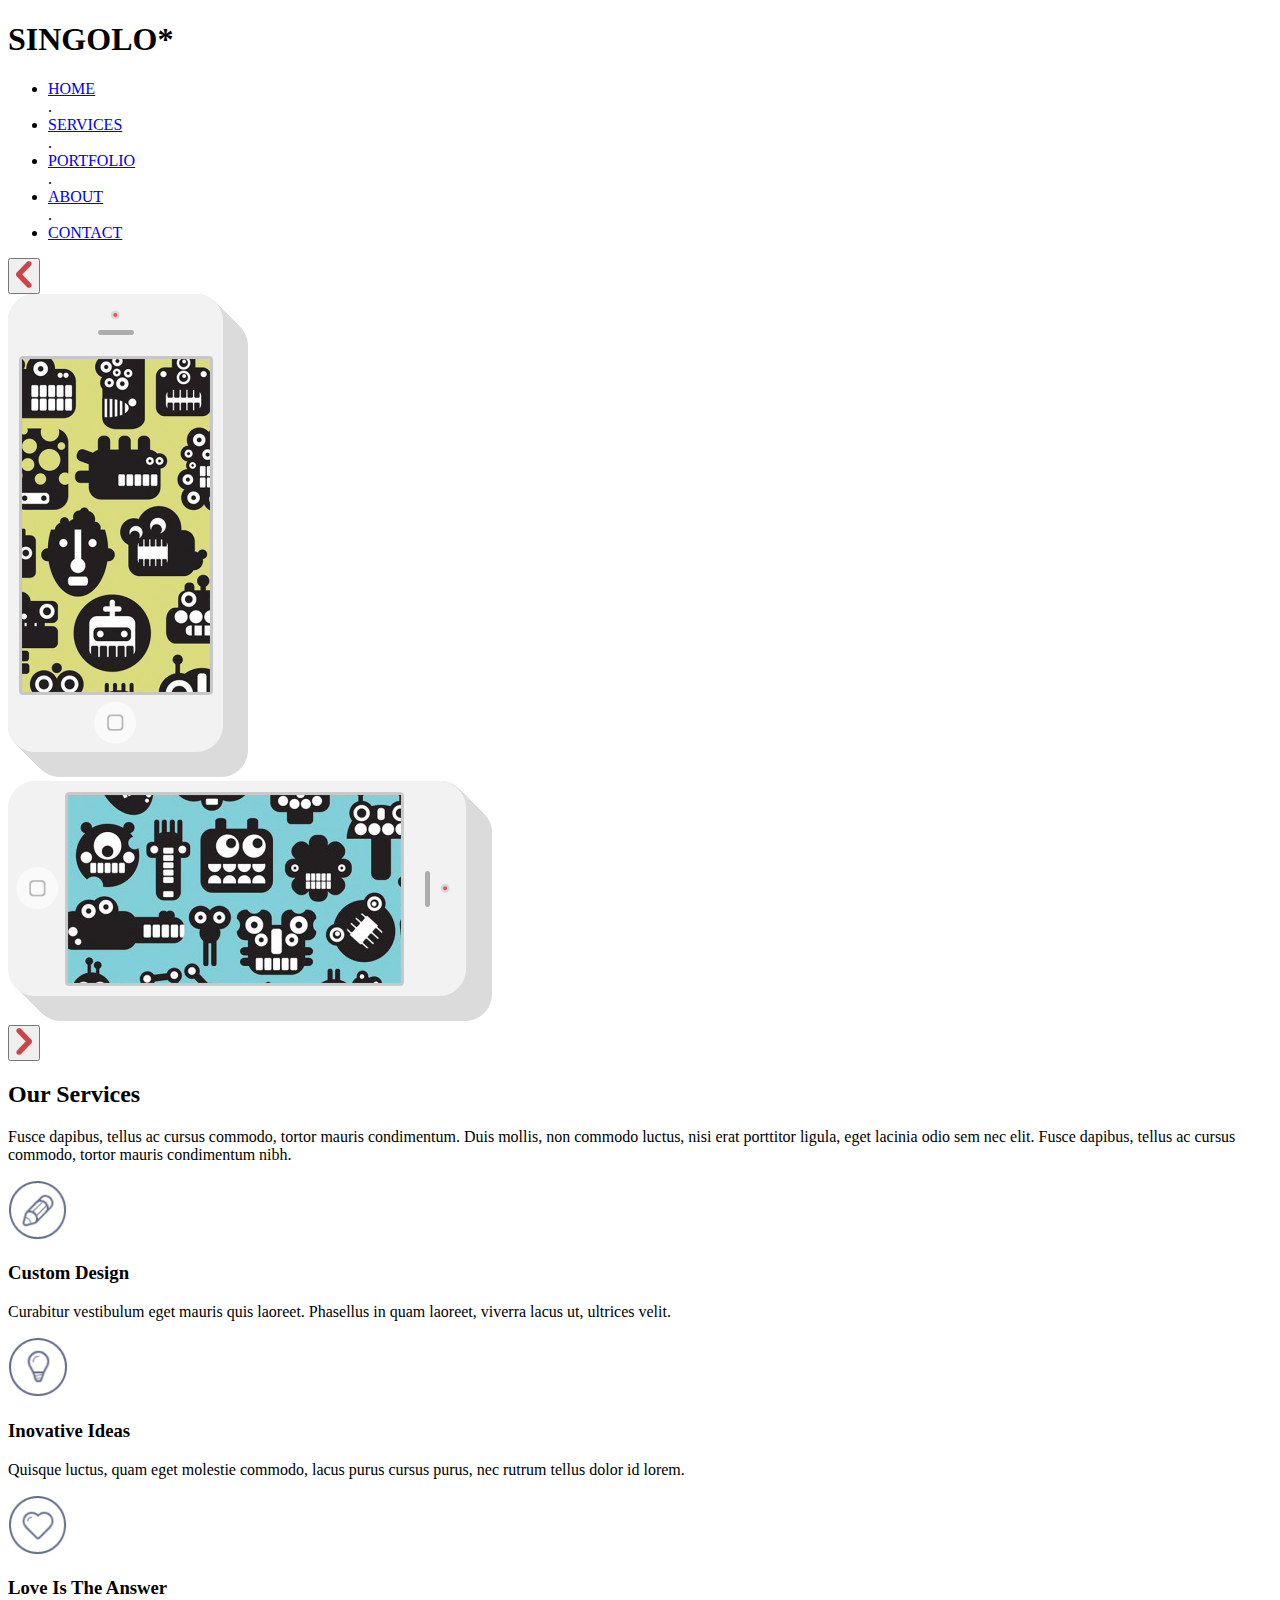
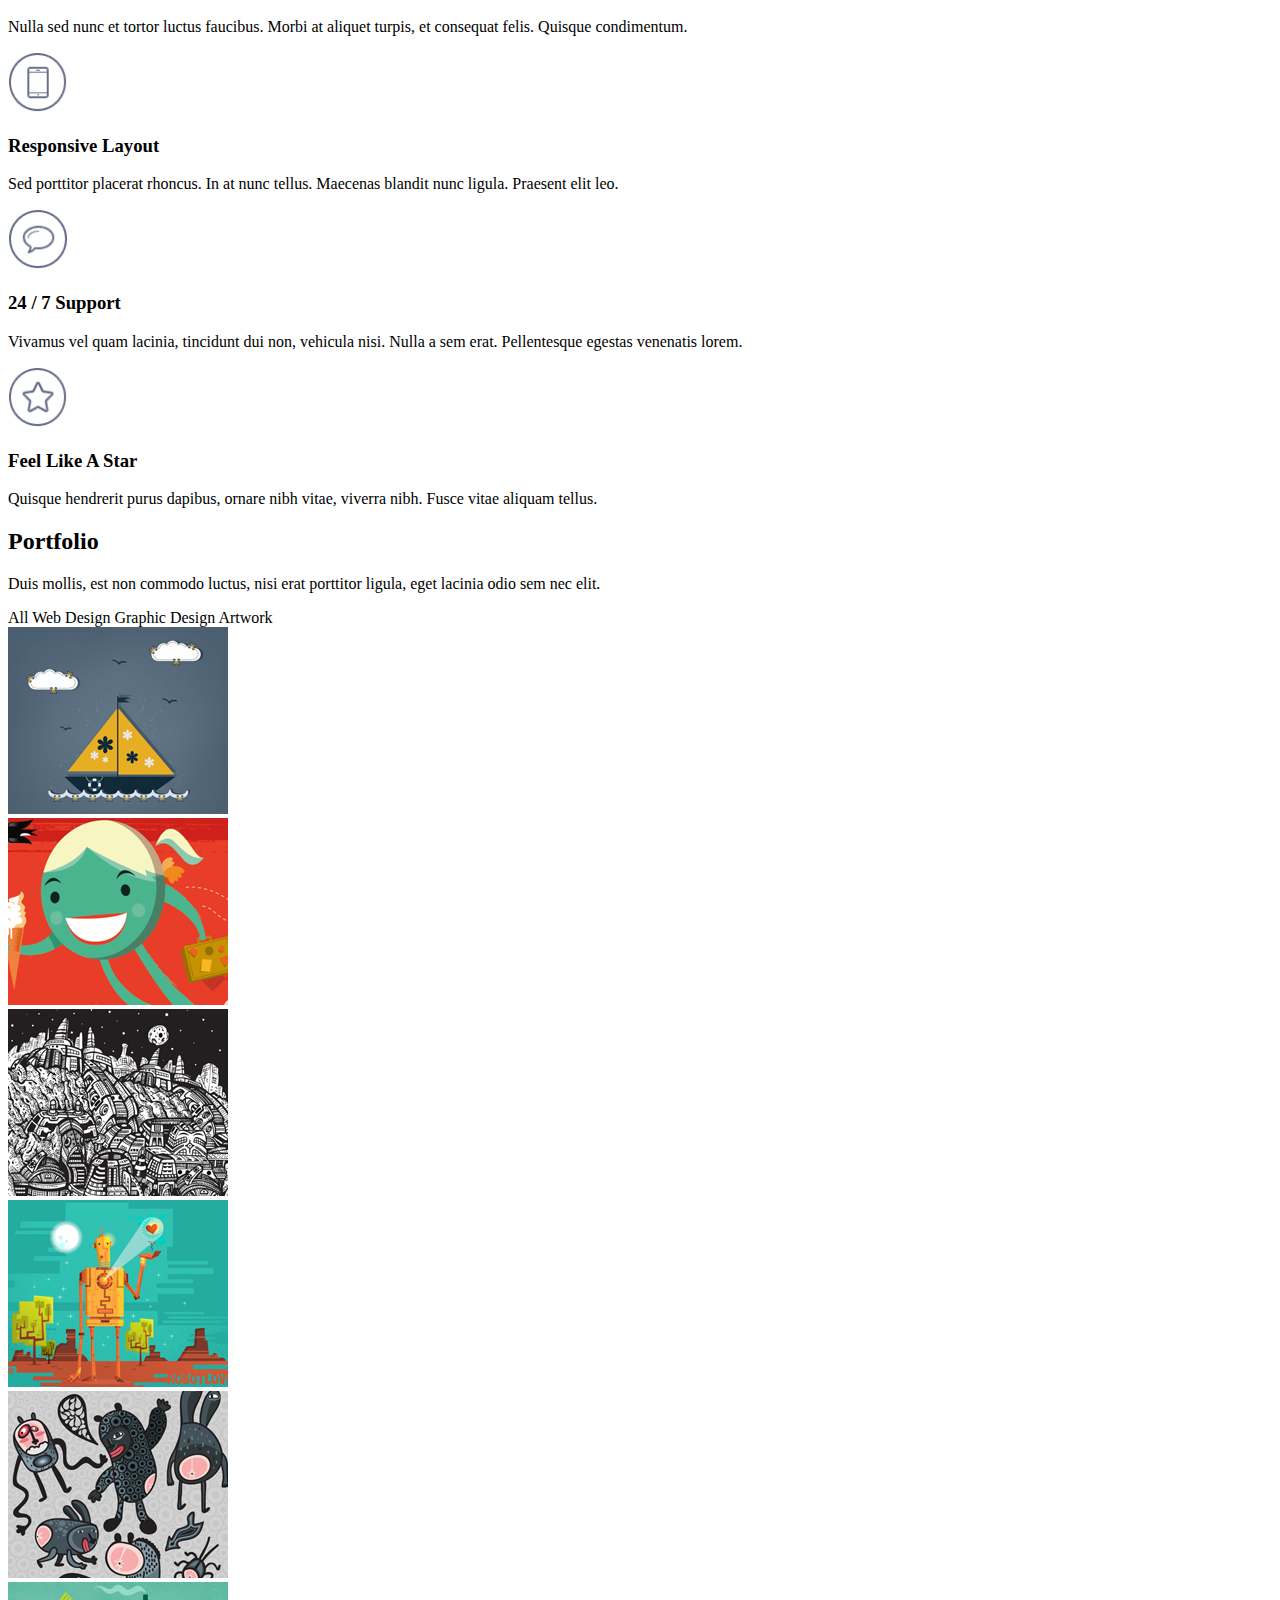
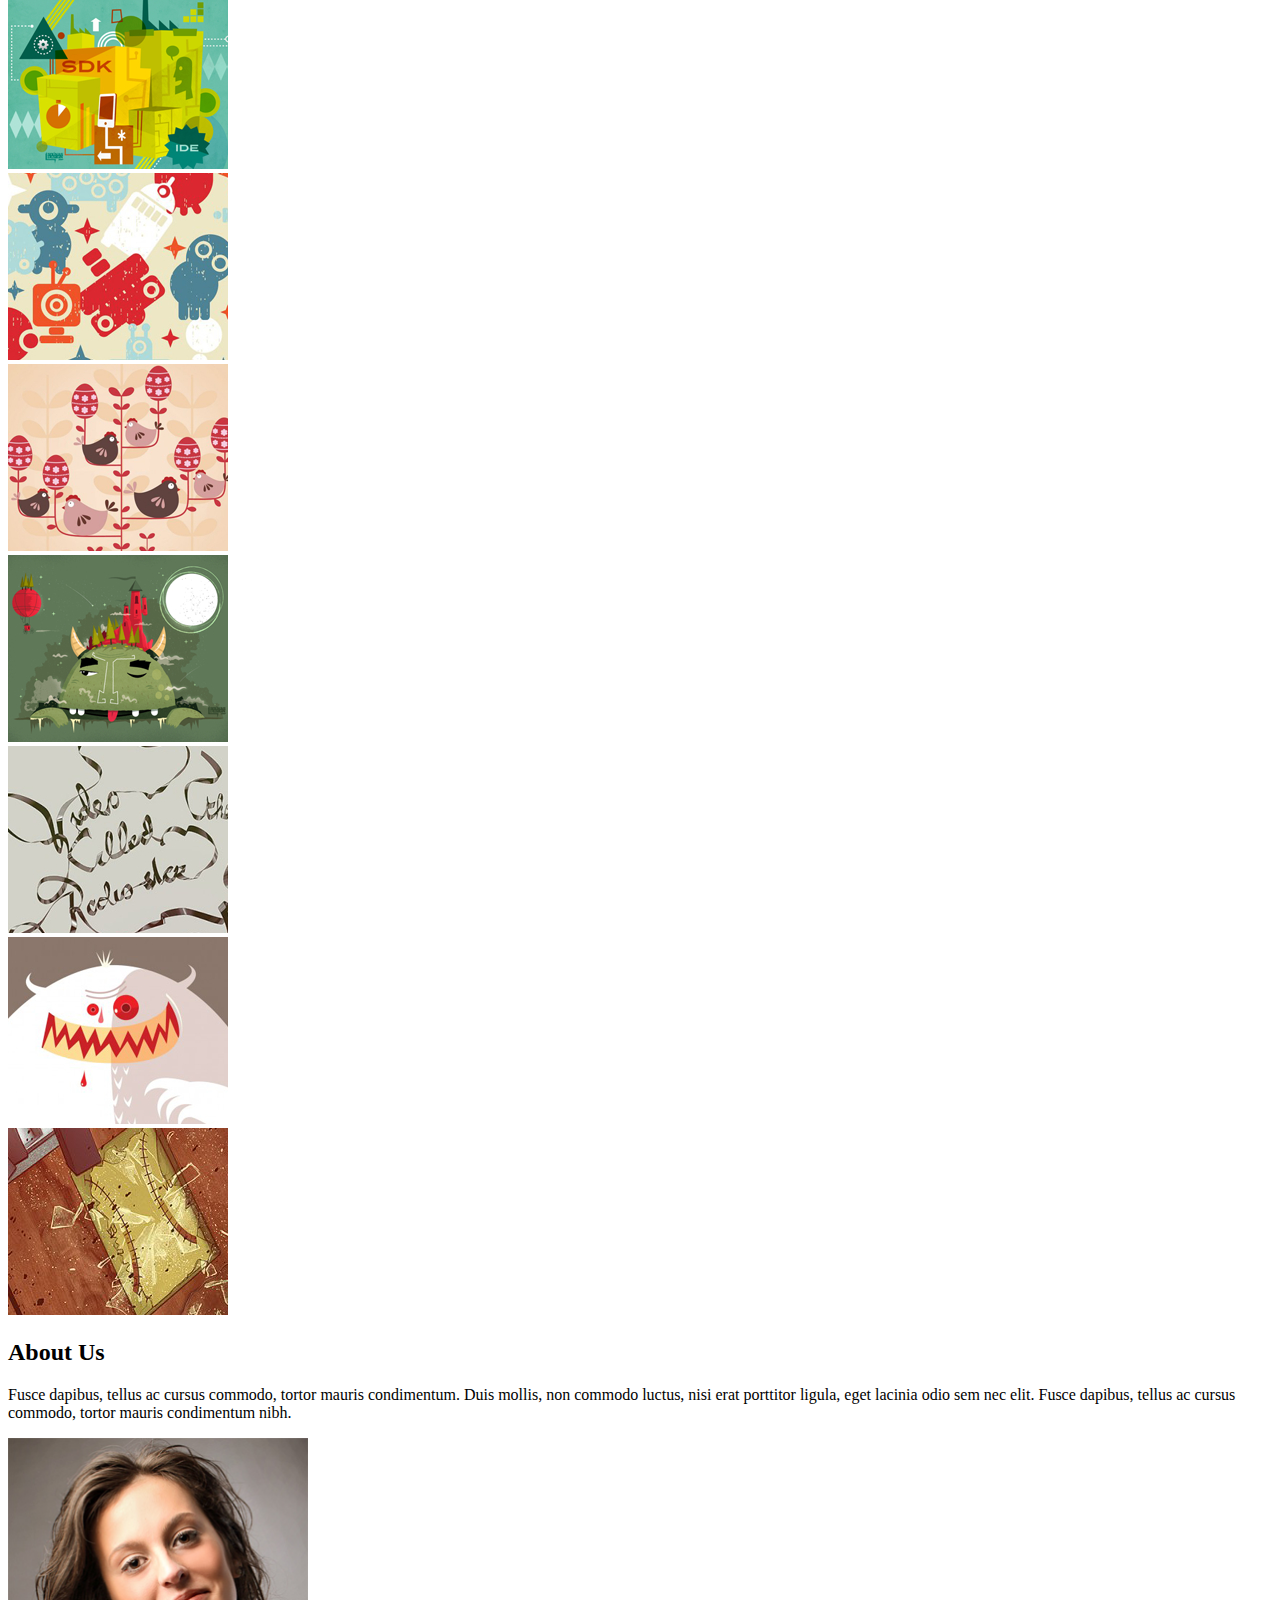
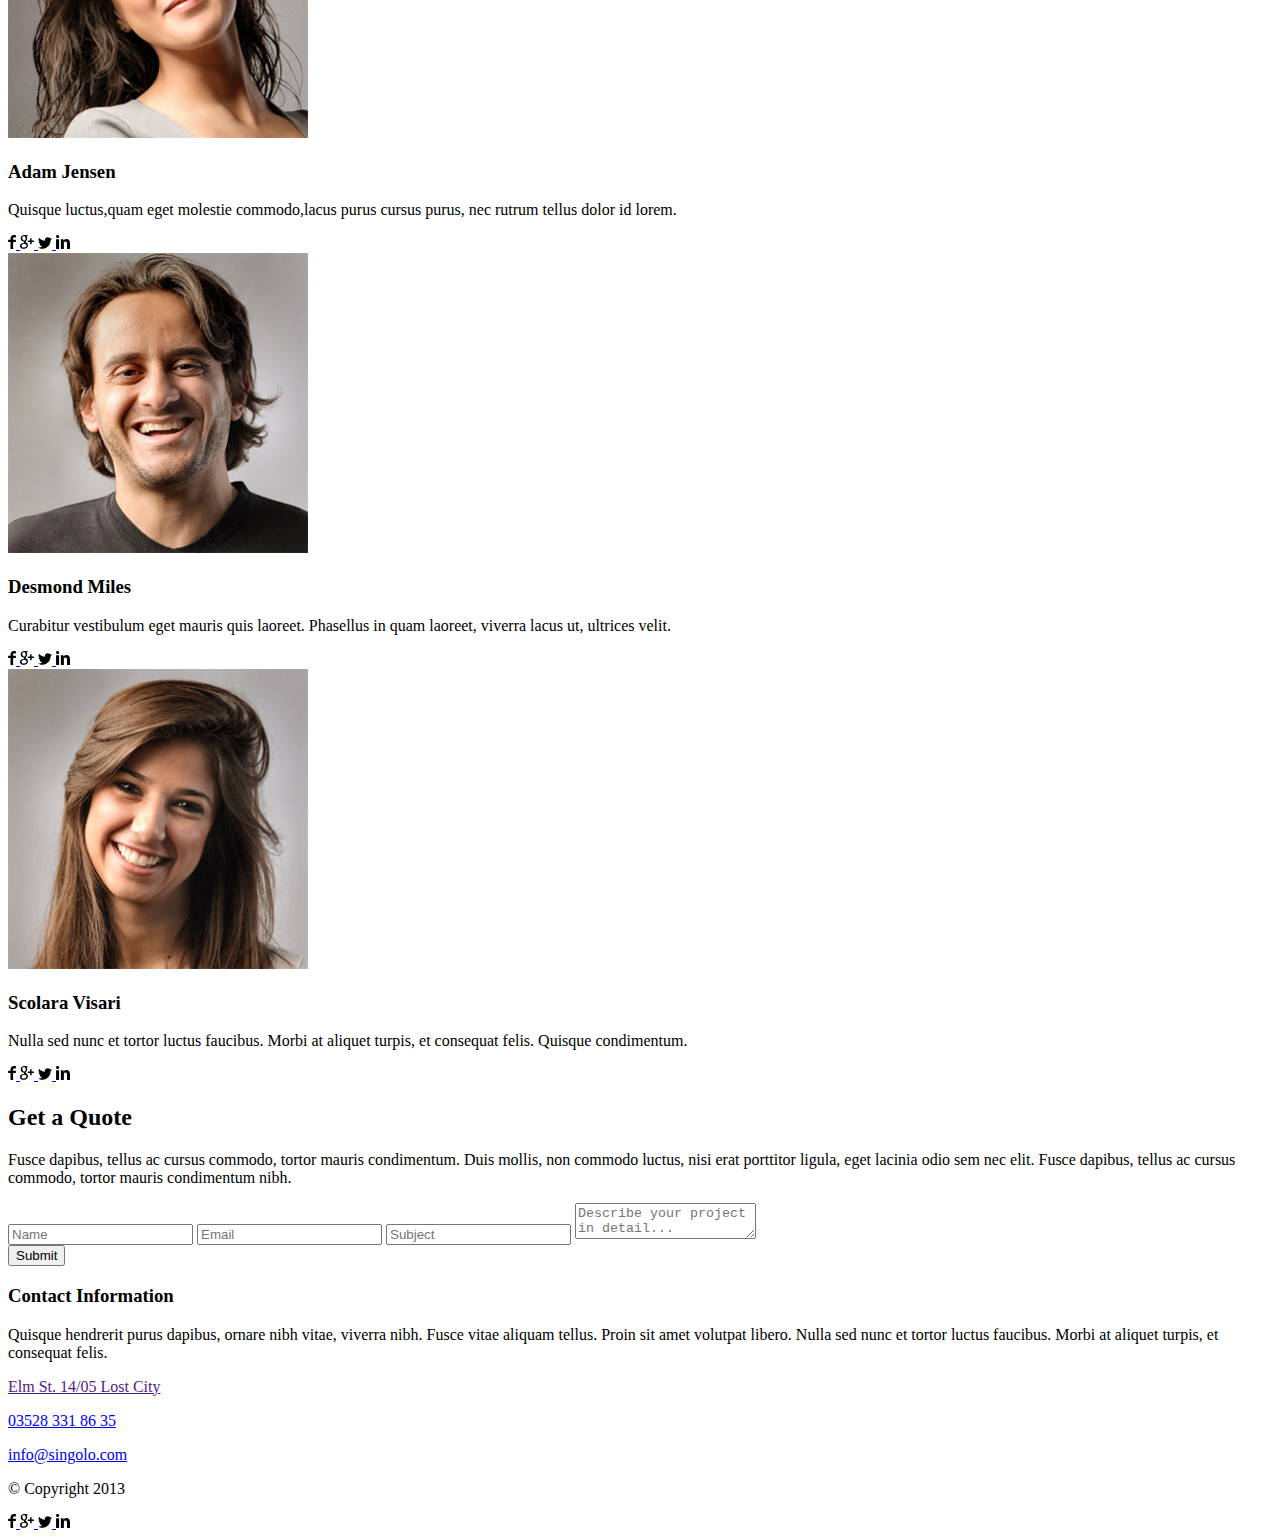
==== index.html @ 55301e15 "feat: add index.html" ====
<!DOCTYPE html>
<html lang="en">
<head>
    <meta charset="UTF-8">
    <meta name="viewport" content="width=device-width, initial-scale=1.0">
    <title>Singolo</title>
    <link rel="stylesheet" href="./style.css">
</head>
<body>
    <header class="header">
        <div class="wrapper header__wrapper">
            <h1 class="logo">SINGOLO<span class="logo__star_colored">*</span></h1>
            <div class="header__nabigation">
                <ul class="navigation">
                    <li class="navigation__link"><a href="#">HOME</a></li>
                    <span class="navigation__link-dot">.</span>
                    <li class="navigation__link"><a href="#">SERVICES</a></li>
                    <span class="navigation__link-dot">.</span>
                    <li class="navigation__link"><a href="#">PORTFOLIO</a></li>
                    <span class="navigation__link-dot">.</span>
                    <li class="navigation__link"><a href="#">ABOUT</a></li>
                    <span class="navigation__link-dot">.</span>
                    <li class="navigation__link"><a href="#">CONTACT</a></li>
                </ul>
            </div>
        </div>
    </header>
    <section class="slider">
        <div class="wrapper slider__wrapper ">
            <button class="slider__button"><img src="./assets/img/arrow-left.png" alt="left"></button>

            <div class="slider__content">
                <div class="slider__content-item">
                    <img src="./assets/img/slider-phone-v.png" alt="" srcset="">
                </div>
                <div class="slider__content-item">
                    <img src="./assets/img/slider-phone-h.png" alt="" srcset="">
                </div>
            </div>

            <button class="slider__button"><img src="./assets/img/arrow-right.png" alt="right"></button>
        </div>
    </section>
    <section class="services">
        <div class="wrapper services__wrapper ">
            <div class="info-section service__info-section ">
                <h2 class="info-section__title services__title">Our Services</h2>
                <p class="info-section__description services__description">
                    Fusce dapibus, tellus ac cursus commodo, tortor mauris condimentum. Duis mollis, non commodo luctus,
                    nisi erat porttitor ligula, eget lacinia odio sem nec elit. Fusce dapibus, tellus ac cursus commodo,
                    tortor mauris condimentum nibh.
                </p>
            </div>

            <div class="layout-3-column">
                <div class="service">
                    <img src="./assets/img/pen.png " alt="pen" width="60" height="60">
                    <div class="service__content">
                        <h3 class="service__name">
                            Custom Design
                        </h3>
                        <p class="service__description">
                            Curabitur vestibulum eget mauris quis laoreet. Phasellus in quam laoreet, viverra lacus
                            ut,
                            ultrices velit.
                        </p>
                    </div>
                </div>
                <div class="service">
                    <img src="./assets/img/lightbulb.png" alt="lightbubble" width="60" height="60">
                    <div class="service__content">
                        <h3 class="service__name">
                            Inovative Ideas
                        </h3>
                        <p class="service__description">
                            Quisque luctus, quam eget molestie com&shy;modo, lacus purus cursus purus, nec rutrum
                            tellus
                            dolor id lorem.
                        </p>
                    </div>
                </div>
                <div class="service">
                    <img src="./assets/img/heart.png" alt="heart" width="60" height="60">
                    <div class="service__content">
                        <h3 class="service__name">
                            Love Is The Answer
                        </h3>
                        <p class="service__description">
                            Nulla sed nunc et tortor luctus faucibus. Morbi at aliquet turpis, et consequat felis.
                            Quisque condimentum.
                        </p>
                    </div>
                </div>
                <div class="service">
                    <img src="./assets/img/phone.png" alt="phone" width="60" height="60">
                    <div class="service__content">
                        <h3 class="service__name">
                            Responsive Layout
                        </h3>
                        <p class="service__description">
                            Sed porttitor placerat rhoncus. In at nunc tellus. Maecenas blandit nunc ligula.
                            Prae&shy;sent
                            elit leo.
                        </p>
                    </div>
                </div>
                <div class="service">
                    <img src="./assets/img/bubble.png" alt="bubble" width="60" height="60">
                    <div class="service__content">
                        <h3 class="service__name">
                            24 / 7 Support
                        </h3>
                        <p class="service__description">
                            Vivamus vel quam lacinia, tincidunt dui non, vehicula nisi. Nulla a sem erat.
                            Pellen&shy;tesque
                            egestas venenatis lorem.
                        </p>
                    </div>
                </div>
                <div class="service">
                    <img src="./assets/img/Star.png" alt="star" width="60" height="60">
                    <div class="service__content">
                        <h3 class="service__name">
                            Feel Like A Star
                        </h3>
                        <p class="service__description">
                            Quisque hendrerit purus dapibus, ornare nibh vitae, viverra nibh. Fusce vitae aliquam
                            tellus.
                        </p>
                    </div>
                </div>
            </div>
        </div>
    </section>
    <section class="portfolio">
        <div class="wrapper portfolio__wrapper">
            <div class="info-section portfolio__info-section">
                <h2 class="info-section__title   portfolio__title">Portfolio</h2>
                <p class="info-section__description  portfolio__description">
                    Duis mollis, est non commodo luctus, nisi erat porttitor ligula, eget lacinia odio sem nec elit.
                </p>
            </div>


            <div class="portfolio__tags">
                <span class="tag">All</span>
                <span class="tag">Web Design</span>
                <span class="tag">Graphic Design</span>
                <span class="tag">Artwork</span>
            </div>
            <div class="layout-4-column">

                <div class="portfolio-item">
                    <img src="./assets/img/portfolio-img-1.jpg" alt="" width="220" height="187">
                </div>

                <div class="portfolio-item">
                    <img src="./assets/img/portfolio-img-2.jpg" alt="" width="220" height="187">
                </div>

                <div class="portfolio-item">
                    <img src="./assets/img/portfolio-img-3.jpg" alt="" width="220" height="187">
                </div>

                <div class="portfolio-item">
                    <img src="./assets/img/portfolio-img-4.jpg" alt="" width="220" height="187">
                </div>

                <div class="portfolio-item">
                    <img src="./assets/img/portfolio-img-5.jpg" alt="" width="220" height="187">
                </div>

                <div class="portfolio-item">
                    <img src="./assets/img/portfolio-img-6.jpg" alt="" width="220" height="187">
                </div>

                <div class="portfolio-item">
                    <img src="./assets/img/portfolio-img-7.jpg" alt="" width="220" height="187">
                </div>

                <div class="portfolio-item">
                    <img src="./assets/img/portfolio-img-8.jpg" alt="" width="220" height="187">
                </div>

                <div class="portfolio-item">
                    <img src="./assets/img/portfolio-img-9.jpg" alt="" width="220" height="187">
                </div>

                <div class="portfolio-item">
                    <img src="./assets/img/portfolio-img-10.jpg" alt="" width="220" height="187">
                </div>

                <div class="portfolio-item">
                    <img src="./assets/img/portfolio-img-11.jpg" alt="" width="220" height="187">
                </div>

                <div class="portfolio-item">
                    <img src="./assets/img/portfolio-img-12.jpg" alt="" width="220" height="187">
                </div>


                <!-- <div class="portfolio-item">
                    <img src="./assets/img/portfolio-img-9.jpg" alt="" width="220" height="187">
                </div>

                <div class="portfolio-item">
                    <img src="./assets/img/portfolio-img-10.jpg" alt="" width="220" height="187">
                </div>

                <div class="portfolio-item">
                    <img src="./assets/img/portfolio-img-11.jpg" alt="" width="220" height="187">
                </div>

                <div class="portfolio-item">
                    <img src="./assets/img/portfolio-img-12.jpg" alt="" width="220" height="187">
                </div> -->

            </div>
        </div>
    </section>
    <section class="about-us">
        <div class="wrapper about-us__wrapper">
            <div class="info-section about-us__info-section">
                <h2 class="info-section__title about-us__title">About Us</h2>
                <p class="info-section__description about-us__description">
                    Fusce dapibus, tellus ac cursus commodo, tortor mauris condimentum. Duis mollis, non commodo luctus,
                    nisi erat porttitor ligula, eget lacinia odio sem nec elit. Fusce dapibus, tellus ac cursus commodo,
                    tortor mauris condimentum nibh.
                </p>
            </div>

            <div class="layout-3-column">
                <div class="about-us-item">
                    <div class="about-us__photo">
                        <img src="./assets/img/about-us-img-1.png" alt="" width="300" height="300">
                    </div>
                    <h3 class="about-us-item__name">
                        Adam Jensen
                    </h3>
                    <p class="about-us-item__description">
                        Quisque luctus,quam eget molestie commodo,lacus purus cursus purus, nec rutrum tellus dolor id
                        lorem.
                    </p>
                    <div class="social-networks about-us__social-networks">
                        <a href="#">
                            <svg xmlns="http://www.w3.org/2000/svg" viewBox="0 0 100 181" width="8" height="14">
                                <g clip-path="url(#cp1)">
                                    <path
                                        d="M100 31.29L71.43 31.29C68.06 31.29 64.29 35.73 64.29 41.68L64.29 62.31L100 62.31L100 91.71L64.29 91.71L64.29 180L30.57 180L30.57 91.71L0 91.71L0 62.31L30.57 62.31L30.57 45C30.57 20.18 47.79 0 71.43 0L100 0L100 31.29Z" />
                                </g>
                            </svg>
                        </a>
                        <a href="#">
                            <svg xmlns="http://www.w3.org/2000/svg" viewBox="0 0 180 177" width="14" height="14">
                                <g clip-path="url(#cp1)">
                                    <path
                                        d="M179.22 68.82L179.22 87.82L149.22 87.82L149.22 117.82L130.22 117.82L130.22 87.82L100.22 87.82L100.22 68.82L130.22 68.82L130.22 38.82L149.22 38.82L149.22 68.82L179.22 68.82ZM56.01 0L102 0L102 1C102 6.15 92.77 7.13 86.46 7.99C84.34 8.28 80.05 8.73 78.83 9.36C90.47 15.56 92.36 25.34 92.36 39.92C92.36 56.5 85.87 65.27 78.98 71.43C74.73 75.24 71.36 78.25 71.36 82.25C71.36 86.18 75.97 90.22 81.3 94.89C90.03 102.57 102 113.07 102 130.72C102 148.99 94.14 162.06 78.66 169.57C66.73 175.37 53.88 176 48.91 176C47.96 176 47.41 175.98 47.32 175.98C47.32 175.98 46.97 175.99 46.36 175.99C38.62 175.99 0 174.2 0 139.03C0 104.47 42.05 101.78 54.94 101.78L55.27 101.78C47.83 91.85 49.37 81.82 49.37 81.82C48.71 81.86 47.77 81.9 46.59 81.9C41.73 81.9 32.38 81.13 24.33 75.94C14.5 69.61 9.51 58.82 9.51 43.89C9.51 1.72 55.55 0.01 56.01 0ZM54.43 110.79C53.4 110.79 52.37 110.83 51.33 110.89C42.53 111.54 34.44 114.83 28.55 120.17C22.74 125.44 19.77 132.06 20.19 138.8C21.07 152.85 36.18 161.11 54.53 159.77C72.59 158.46 84.62 148.08 83.74 134.01C82.91 120.77 71.41 110.79 54.43 110.79ZM47.23 12.47C45.93 12.47 44.63 12.65 43.38 13C38.18 14.47 34.05 18.81 31.75 25.25C29.41 31.8 29.25 38.6 31.28 46.39C34.93 60.25 44.79 70.31 54.73 70.31C56.04 70.31 57.33 70.13 58.58 69.78C69.43 66.72 76.25 50.13 71.73 34.26C66.95 17.45 59.23 12.47 47.23 12.47Z" />
                                </g>
                            </svg>
                        </a>
                        <a href="#">
                            <svg xmlns="http://www.w3.org/2000/svg" viewBox="0 0 184 150" width="14" height="12">
                                <g clip-path="url(#cp1)">
                                    <path
                                        d="M184 18.16C177.23 21.17 169.95 23.2 162.32 24.11C170.11 19.44 176.1 12.04 178.92 3.22C171.62 7.55 163.54 10.69 154.95 12.38C148.06 5.05 138.25 0.46 127.39 0.46C106.54 0.46 89.64 17.37 89.64 38.21C89.64 41.17 89.97 44.05 90.62 46.81C59.25 45.24 31.42 30.21 12.81 7.37C9.56 12.95 7.7 19.43 7.7 26.35C7.7 39.45 14.36 51 24.49 57.77C18.3 57.58 12.48 55.88 7.39 53.05C7.39 53.21 7.39 53.37 7.39 53.53C7.39 71.82 20.4 87.07 37.67 90.54C34.5 91.4 31.17 91.87 27.72 91.87C25.29 91.87 22.93 91.63 20.62 91.19C25.43 106.19 39.37 117.1 55.89 117.4C42.96 127.53 26.69 133.57 9 133.57C5.96 133.57 2.95 133.39 0 133.03C16.7 143.75 36.54 150 57.87 150C127.3 150 165.27 92.47 165.27 42.59C165.27 40.96 165.24 39.33 165.16 37.7C172.54 32.38 178.94 25.74 184 18.16Z" />
                                </g>
                            </svg>
                        </a>
                        <a href="#">
                            <svg xmlns="http://www.w3.org/2000/svg" viewBox="0 0 180 178" width="14" height="14">
                                <g id="Page 1" clip-path="url(#cp1)">
                                    <path id="Path 1" class="shp0"
                                        d="M1.01 54.2L39.5 54.2L39.5 178L1.01 178L1.01 54.2ZM40.76 19.77C40.76 30.4 32.91 39.01 20 39.01C7.85 39.01 0 30.4 0 19.77C0 8.88 8.1 0.52 20.5 0.52C32.91 0.52 40.51 8.88 40.76 19.77ZM62.52 93.69C62.52 78.25 62.02 65.34 61.52 54.2L94.93 54.2L96.71 71.41L97.47 71.41C102.53 63.31 114.93 51.41 135.7 51.41C161.01 51.41 180 68.38 180 104.83L180 178L141.52 178L141.52 109.39C141.52 93.44 135.95 82.56 122.02 82.56C111.39 82.56 105.06 89.9 102.28 96.98C101.26 99.51 101.01 103.06 101.01 106.61L101.01 178L62.52 178L62.52 93.69Z" />
                                </g>
                            </svg>
                        </a>
                    </div>
                </div>
                <div class="about-us-item">
                    <div class="about-us__photo">
                        <img src="./assets/img/about-us-img-2.png" alt="" width="300" height="300">
                    </div>
                    <h3 class="about-us-item__name">
                        Desmond Miles
                    </h3>
                    <p class="about-us-item__description">
                        Curabitur vestibulum eget mauris quis laoreet. Phasellus in quam laoreet, viverra lacus ut,
                        ultrices velit.
                    </p>
                    <div class="social-networks about-us__social-networks">
                        <a href="#">
                            <svg xmlns="http://www.w3.org/2000/svg" viewBox="0 0 100 181" width="8" height="14">
                                <g clip-path="url(#cp1)">
                                    <path
                                        d="M100 31.29L71.43 31.29C68.06 31.29 64.29 35.73 64.29 41.68L64.29 62.31L100 62.31L100 91.71L64.29 91.71L64.29 180L30.57 180L30.57 91.71L0 91.71L0 62.31L30.57 62.31L30.57 45C30.57 20.18 47.79 0 71.43 0L100 0L100 31.29Z" />
                                </g>
                            </svg>
                        </a>
                        <a href="#">
                            <svg xmlns="http://www.w3.org/2000/svg" viewBox="0 0 180 177" width="14" height="14">
                                <g clip-path="url(#cp1)">
                                    <path
                                        d="M179.22 68.82L179.22 87.82L149.22 87.82L149.22 117.82L130.22 117.82L130.22 87.82L100.22 87.82L100.22 68.82L130.22 68.82L130.22 38.82L149.22 38.82L149.22 68.82L179.22 68.82ZM56.01 0L102 0L102 1C102 6.15 92.77 7.13 86.46 7.99C84.34 8.28 80.05 8.73 78.83 9.36C90.47 15.56 92.36 25.34 92.36 39.92C92.36 56.5 85.87 65.27 78.98 71.43C74.73 75.24 71.36 78.25 71.36 82.25C71.36 86.18 75.97 90.22 81.3 94.89C90.03 102.57 102 113.07 102 130.72C102 148.99 94.14 162.06 78.66 169.57C66.73 175.37 53.88 176 48.91 176C47.96 176 47.41 175.98 47.32 175.98C47.32 175.98 46.97 175.99 46.36 175.99C38.62 175.99 0 174.2 0 139.03C0 104.47 42.05 101.78 54.94 101.78L55.27 101.78C47.83 91.85 49.37 81.82 49.37 81.82C48.71 81.86 47.77 81.9 46.59 81.9C41.73 81.9 32.38 81.13 24.33 75.94C14.5 69.61 9.51 58.82 9.51 43.89C9.51 1.72 55.55 0.01 56.01 0ZM54.43 110.79C53.4 110.79 52.37 110.83 51.33 110.89C42.53 111.54 34.44 114.83 28.55 120.17C22.74 125.44 19.77 132.06 20.19 138.8C21.07 152.85 36.18 161.11 54.53 159.77C72.59 158.46 84.62 148.08 83.74 134.01C82.91 120.77 71.41 110.79 54.43 110.79ZM47.23 12.47C45.93 12.47 44.63 12.65 43.38 13C38.18 14.47 34.05 18.81 31.75 25.25C29.41 31.8 29.25 38.6 31.28 46.39C34.93 60.25 44.79 70.31 54.73 70.31C56.04 70.31 57.33 70.13 58.58 69.78C69.43 66.72 76.25 50.13 71.73 34.26C66.95 17.45 59.23 12.47 47.23 12.47Z" />
                                </g>
                            </svg>
                        </a>
                        <a href="#">
                            <svg xmlns="http://www.w3.org/2000/svg" viewBox="0 0 184 150" width="14" height="12">
                                <g clip-path="url(#cp1)">
                                    <path
                                        d="M184 18.16C177.23 21.17 169.95 23.2 162.32 24.11C170.11 19.44 176.1 12.04 178.92 3.22C171.62 7.55 163.54 10.69 154.95 12.38C148.06 5.05 138.25 0.46 127.39 0.46C106.54 0.46 89.64 17.37 89.64 38.21C89.64 41.17 89.97 44.05 90.62 46.81C59.25 45.24 31.42 30.21 12.81 7.37C9.56 12.95 7.7 19.43 7.7 26.35C7.7 39.45 14.36 51 24.49 57.77C18.3 57.58 12.48 55.88 7.39 53.05C7.39 53.21 7.39 53.37 7.39 53.53C7.39 71.82 20.4 87.07 37.67 90.54C34.5 91.4 31.17 91.87 27.72 91.87C25.29 91.87 22.93 91.63 20.62 91.19C25.43 106.19 39.37 117.1 55.89 117.4C42.96 127.53 26.69 133.57 9 133.57C5.96 133.57 2.95 133.39 0 133.03C16.7 143.75 36.54 150 57.87 150C127.3 150 165.27 92.47 165.27 42.59C165.27 40.96 165.24 39.33 165.16 37.7C172.54 32.38 178.94 25.74 184 18.16Z" />
                                </g>
                            </svg>
                        </a>
                        <a href="#">
                            <svg xmlns="http://www.w3.org/2000/svg" viewBox="0 0 180 178" width="14" height="14">

                                <g id="Page 1" clip-path="url(#cp1)">
                                    <path id="Path 1" class="shp0"
                                        d="M1.01 54.2L39.5 54.2L39.5 178L1.01 178L1.01 54.2ZM40.76 19.77C40.76 30.4 32.91 39.01 20 39.01C7.85 39.01 0 30.4 0 19.77C0 8.88 8.1 0.52 20.5 0.52C32.91 0.52 40.51 8.88 40.76 19.77ZM62.52 93.69C62.52 78.25 62.02 65.34 61.52 54.2L94.93 54.2L96.71 71.41L97.47 71.41C102.53 63.31 114.93 51.41 135.7 51.41C161.01 51.41 180 68.38 180 104.83L180 178L141.52 178L141.52 109.39C141.52 93.44 135.95 82.56 122.02 82.56C111.39 82.56 105.06 89.9 102.28 96.98C101.26 99.51 101.01 103.06 101.01 106.61L101.01 178L62.52 178L62.52 93.69Z" />
                                </g>
                            </svg>
                        </a>
                    </div>
                </div>
                <div class="about-us-item">
                    <div class="about-us__photo">
                        <img src="./assets/img/about-us-img-3.png" alt="" width="300" height="300">
                    </div>
                    <h3 class="about-us-item__name">
                        Scolara Visari
                    </h3>
                    <p class="about-us-item__description">
                        Nulla sed nunc et tortor luctus faucibus. Morbi at aliquet turpis, et consequat felis. Quisque
                        condimentum.
                    </p>
                    <div class="social-networks about-us__social-networks">
                        <a href="#">
                            <svg xmlns="http://www.w3.org/2000/svg" viewBox="0 0 100 181" width="8" height="14">
                                <g clip-path="url(#cp1)">
                                    <path
                                        d="M100 31.29L71.43 31.29C68.06 31.29 64.29 35.73 64.29 41.68L64.29 62.31L100 62.31L100 91.71L64.29 91.71L64.29 180L30.57 180L30.57 91.71L0 91.71L0 62.31L30.57 62.31L30.57 45C30.57 20.18 47.79 0 71.43 0L100 0L100 31.29Z" />
                                </g>
                            </svg>
                        </a>
                        <a href="#">
                            <svg xmlns="http://www.w3.org/2000/svg" viewBox="0 0 180 177" width="14" height="14">
                                <g clip-path="url(#cp1)">
                                    <path
                                        d="M179.22 68.82L179.22 87.82L149.22 87.82L149.22 117.82L130.22 117.82L130.22 87.82L100.22 87.82L100.22 68.82L130.22 68.82L130.22 38.82L149.22 38.82L149.22 68.82L179.22 68.82ZM56.01 0L102 0L102 1C102 6.15 92.77 7.13 86.46 7.99C84.34 8.28 80.05 8.73 78.83 9.36C90.47 15.56 92.36 25.34 92.36 39.92C92.36 56.5 85.87 65.27 78.98 71.43C74.73 75.24 71.36 78.25 71.36 82.25C71.36 86.18 75.97 90.22 81.3 94.89C90.03 102.57 102 113.07 102 130.72C102 148.99 94.14 162.06 78.66 169.57C66.73 175.37 53.88 176 48.91 176C47.96 176 47.41 175.98 47.32 175.98C47.32 175.98 46.97 175.99 46.36 175.99C38.62 175.99 0 174.2 0 139.03C0 104.47 42.05 101.78 54.94 101.78L55.27 101.78C47.83 91.85 49.37 81.82 49.37 81.82C48.71 81.86 47.77 81.9 46.59 81.9C41.73 81.9 32.38 81.13 24.33 75.94C14.5 69.61 9.51 58.82 9.51 43.89C9.51 1.72 55.55 0.01 56.01 0ZM54.43 110.79C53.4 110.79 52.37 110.83 51.33 110.89C42.53 111.54 34.44 114.83 28.55 120.17C22.74 125.44 19.77 132.06 20.19 138.8C21.07 152.85 36.18 161.11 54.53 159.77C72.59 158.46 84.62 148.08 83.74 134.01C82.91 120.77 71.41 110.79 54.43 110.79ZM47.23 12.47C45.93 12.47 44.63 12.65 43.38 13C38.18 14.47 34.05 18.81 31.75 25.25C29.41 31.8 29.25 38.6 31.28 46.39C34.93 60.25 44.79 70.31 54.73 70.31C56.04 70.31 57.33 70.13 58.58 69.78C69.43 66.72 76.25 50.13 71.73 34.26C66.95 17.45 59.23 12.47 47.23 12.47Z" />
                                </g>
                            </svg>
                        </a>
                        <a href="#">
                            <svg xmlns="http://www.w3.org/2000/svg" viewBox="0 0 184 150" width="14" height="12">
                                <g clip-path="url(#cp1)">
                                    <path
                                        d="M184 18.16C177.23 21.17 169.95 23.2 162.32 24.11C170.11 19.44 176.1 12.04 178.92 3.22C171.62 7.55 163.54 10.69 154.95 12.38C148.06 5.05 138.25 0.46 127.39 0.46C106.54 0.46 89.64 17.37 89.64 38.21C89.64 41.17 89.97 44.05 90.62 46.81C59.25 45.24 31.42 30.21 12.81 7.37C9.56 12.95 7.7 19.43 7.7 26.35C7.7 39.45 14.36 51 24.49 57.77C18.3 57.58 12.48 55.88 7.39 53.05C7.39 53.21 7.39 53.37 7.39 53.53C7.39 71.82 20.4 87.07 37.67 90.54C34.5 91.4 31.17 91.87 27.72 91.87C25.29 91.87 22.93 91.63 20.62 91.19C25.43 106.19 39.37 117.1 55.89 117.4C42.96 127.53 26.69 133.57 9 133.57C5.96 133.57 2.95 133.39 0 133.03C16.7 143.75 36.54 150 57.87 150C127.3 150 165.27 92.47 165.27 42.59C165.27 40.96 165.24 39.33 165.16 37.7C172.54 32.38 178.94 25.74 184 18.16Z" />
                                </g>
                            </svg>
                        </a>
                        <a href="#">
                            <svg xmlns="http://www.w3.org/2000/svg" viewBox="0 0 180 178" width="14" height="14">

                                <g id="Page 1" clip-path="url(#cp1)">
                                    <path id="Path 1" class="shp0"
                                        d="M1.01 54.2L39.5 54.2L39.5 178L1.01 178L1.01 54.2ZM40.76 19.77C40.76 30.4 32.91 39.01 20 39.01C7.85 39.01 0 30.4 0 19.77C0 8.88 8.1 0.52 20.5 0.52C32.91 0.52 40.51 8.88 40.76 19.77ZM62.52 93.69C62.52 78.25 62.02 65.34 61.52 54.2L94.93 54.2L96.71 71.41L97.47 71.41C102.53 63.31 114.93 51.41 135.7 51.41C161.01 51.41 180 68.38 180 104.83L180 178L141.52 178L141.52 109.39C141.52 93.44 135.95 82.56 122.02 82.56C111.39 82.56 105.06 89.9 102.28 96.98C101.26 99.51 101.01 103.06 101.01 106.61L101.01 178L62.52 178L62.52 93.69Z" />
                                </g>
                            </svg>
                        </a>
                    </div>
                </div>
            </div>
        </div>
    </section>
    <section class="contacts">
        <div class="wrapper contacts__wrapper">

            <div class="info-section contacts__info-section ">
                <h2 class="info-section__title contacts__title">Get a Quote</h2>
                <p class="info-section__description contacts__description">
                    Fusce dapibus, tellus ac cursus commodo, tortor mauris condimentum. Duis mollis, non commodo luctus,
                    nisi erat porttitor ligula, eget lacinia odio sem nec elit. Fusce dapibus, tellus ac cursus commodo,
                    tortor mauris condimentum nibh.</p>
            </div>

            <div class="layout-2-column">
                <div class="contacts__form">
                    <form action method="POST">
                        <input type="text" autocomplete="off" required name="name" placeholder="Name"
                            class="contacts__field">
                        <input type="email" autocomplete="off" required name="email" placeholder="Email"
                            class="contacts__field">
                        <input type="text" autocomplete="off" required name="subject" placeholder="Subject"
                            class="contacts__field">
                        <textarea name="description" placeholder="Describe your project in detail..."
                            class="contacts__field"></textarea>
                        <div class="contacts__button">
                            <button type="submit" class="">Submit</button>
                        </div>
                    </form>
                </div>

                <div class="contacts__content">
                    <h3 class="contacts__info-title"> Contact Information</h3>
                    <p class="contacts__info-description">
                        Quisque hendrerit purus dapibus, ornare nibh vitae, viver&shy;ra nibh. Fusce vitae aliquam
                        tellus. Proin sit amet volutpat libero. Nulla sed nunc et tortor luctus faucibus. Morbi at
                        aliquet turpis, et consequat felis.
                    </p>
                    <p class="contacts__link">
                        <a href=""> <span class="ico ico_map"></span> Elm St. 14/05 Lost City </a>
                    </p>
                    <p class="contacts__link">
                        <a href="tel:035283318635"><span class="ico ico_phone"></span> 03528 331 86 35 </a>
                    </p>
                    <p class="contacts__link">
                        <a href="mailto:info@singolo.com"><span class="ico ico_mail"> </span>info@singolo.com </a>
                    </p>
                </div>
            </div>
        </div>
    </section>
    <footer class="footer">
        <div class="wrapper footer__wrapper">
            <p class="footer__copyright">&copy; Copyright 2013</p>
            <div class="social-networks footer__social-networks">
                <a href="#">
                    <svg xmlns="http://www.w3.org/2000/svg" viewBox="0 0 100 181" width="8" height="14">
                        <g clip-path="url(#cp1)">
                            <path
                                d="M100 31.29L71.43 31.29C68.06 31.29 64.29 35.73 64.29 41.68L64.29 62.31L100 62.31L100 91.71L64.29 91.71L64.29 180L30.57 180L30.57 91.71L0 91.71L0 62.31L30.57 62.31L30.57 45C30.57 20.18 47.79 0 71.43 0L100 0L100 31.29Z" />
                        </g>
                    </svg>
                </a>
                <a href="#">
                    <svg xmlns="http://www.w3.org/2000/svg" viewBox="0 0 180 177" width="14" height="14">
                        <g clip-path="url(#cp1)">
                            <path
                                d="M179.22 68.82L179.22 87.82L149.22 87.82L149.22 117.82L130.22 117.82L130.22 87.82L100.22 87.82L100.22 68.82L130.22 68.82L130.22 38.82L149.22 38.82L149.22 68.82L179.22 68.82ZM56.01 0L102 0L102 1C102 6.15 92.77 7.13 86.46 7.99C84.34 8.28 80.05 8.73 78.83 9.36C90.47 15.56 92.36 25.34 92.36 39.92C92.36 56.5 85.87 65.27 78.98 71.43C74.73 75.24 71.36 78.25 71.36 82.25C71.36 86.18 75.97 90.22 81.3 94.89C90.03 102.57 102 113.07 102 130.72C102 148.99 94.14 162.06 78.66 169.57C66.73 175.37 53.88 176 48.91 176C47.96 176 47.41 175.98 47.32 175.98C47.32 175.98 46.97 175.99 46.36 175.99C38.62 175.99 0 174.2 0 139.03C0 104.47 42.05 101.78 54.94 101.78L55.27 101.78C47.83 91.85 49.37 81.82 49.37 81.82C48.71 81.86 47.77 81.9 46.59 81.9C41.73 81.9 32.38 81.13 24.33 75.94C14.5 69.61 9.51 58.82 9.51 43.89C9.51 1.72 55.55 0.01 56.01 0ZM54.43 110.79C53.4 110.79 52.37 110.83 51.33 110.89C42.53 111.54 34.44 114.83 28.55 120.17C22.74 125.44 19.77 132.06 20.19 138.8C21.07 152.85 36.18 161.11 54.53 159.77C72.59 158.46 84.62 148.08 83.74 134.01C82.91 120.77 71.41 110.79 54.43 110.79ZM47.23 12.47C45.93 12.47 44.63 12.65 43.38 13C38.18 14.47 34.05 18.81 31.75 25.25C29.41 31.8 29.25 38.6 31.28 46.39C34.93 60.25 44.79 70.31 54.73 70.31C56.04 70.31 57.33 70.13 58.58 69.78C69.43 66.72 76.25 50.13 71.73 34.26C66.95 17.45 59.23 12.47 47.23 12.47Z" />
                        </g>
                    </svg>
                </a>
                <a href="#">
                    <svg xmlns="http://www.w3.org/2000/svg" viewBox="0 0 184 150" width="14" height="12">
                        <g clip-path="url(#cp1)">
                            <path
                                d="M184 18.16C177.23 21.17 169.95 23.2 162.32 24.11C170.11 19.44 176.1 12.04 178.92 3.22C171.62 7.55 163.54 10.69 154.95 12.38C148.06 5.05 138.25 0.46 127.39 0.46C106.54 0.46 89.64 17.37 89.64 38.21C89.64 41.17 89.97 44.05 90.62 46.81C59.25 45.24 31.42 30.21 12.81 7.37C9.56 12.95 7.7 19.43 7.7 26.35C7.7 39.45 14.36 51 24.49 57.77C18.3 57.58 12.48 55.88 7.39 53.05C7.39 53.21 7.39 53.37 7.39 53.53C7.39 71.82 20.4 87.07 37.67 90.54C34.5 91.4 31.17 91.87 27.72 91.87C25.29 91.87 22.93 91.63 20.62 91.19C25.43 106.19 39.37 117.1 55.89 117.4C42.96 127.53 26.69 133.57 9 133.57C5.96 133.57 2.95 133.39 0 133.03C16.7 143.75 36.54 150 57.87 150C127.3 150 165.27 92.47 165.27 42.59C165.27 40.96 165.24 39.33 165.16 37.7C172.54 32.38 178.94 25.74 184 18.16Z" />
                        </g>
                    </svg>
                </a>
                <a href="#">
                    <svg xmlns="http://www.w3.org/2000/svg" viewBox="0 0 180 178" width="14" height="14">

                        <g id="Page 1" clip-path="url(#cp1)">
                            <path id="Path 1" class="shp0"
                                d="M1.01 54.2L39.5 54.2L39.5 178L1.01 178L1.01 54.2ZM40.76 19.77C40.76 30.4 32.91 39.01 20 39.01C7.85 39.01 0 30.4 0 19.77C0 8.88 8.1 0.52 20.5 0.52C32.91 0.52 40.51 8.88 40.76 19.77ZM62.52 93.69C62.52 78.25 62.02 65.34 61.52 54.2L94.93 54.2L96.71 71.41L97.47 71.41C102.53 63.31 114.93 51.41 135.7 51.41C161.01 51.41 180 68.38 180 104.83L180 178L141.52 178L141.52 109.39C141.52 93.44 135.95 82.56 122.02 82.56C111.39 82.56 105.06 89.9 102.28 96.98C101.26 99.51 101.01 103.06 101.01 106.61L101.01 178L62.52 178L62.52 93.69Z" />
                        </g>
                    </svg>
                </a>
            </div>
        </div>
    </footer>
</body>
</html>
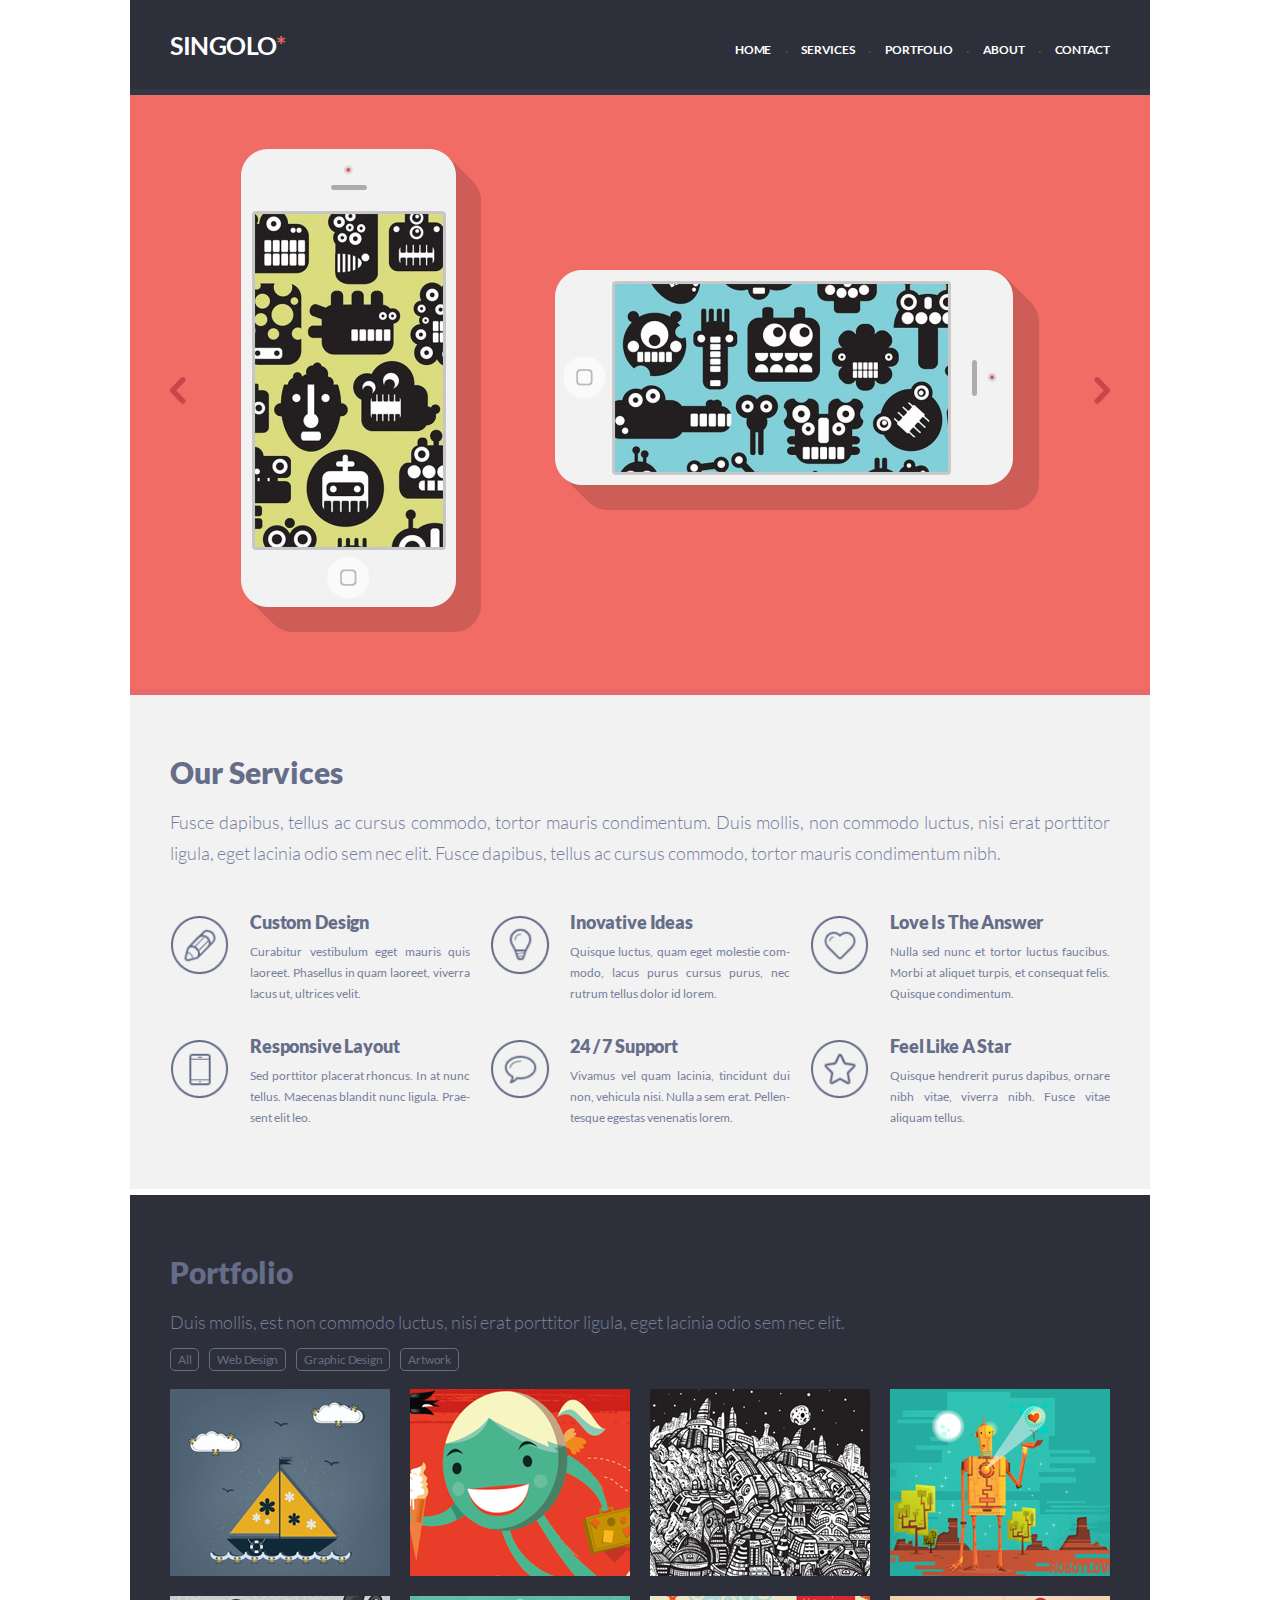
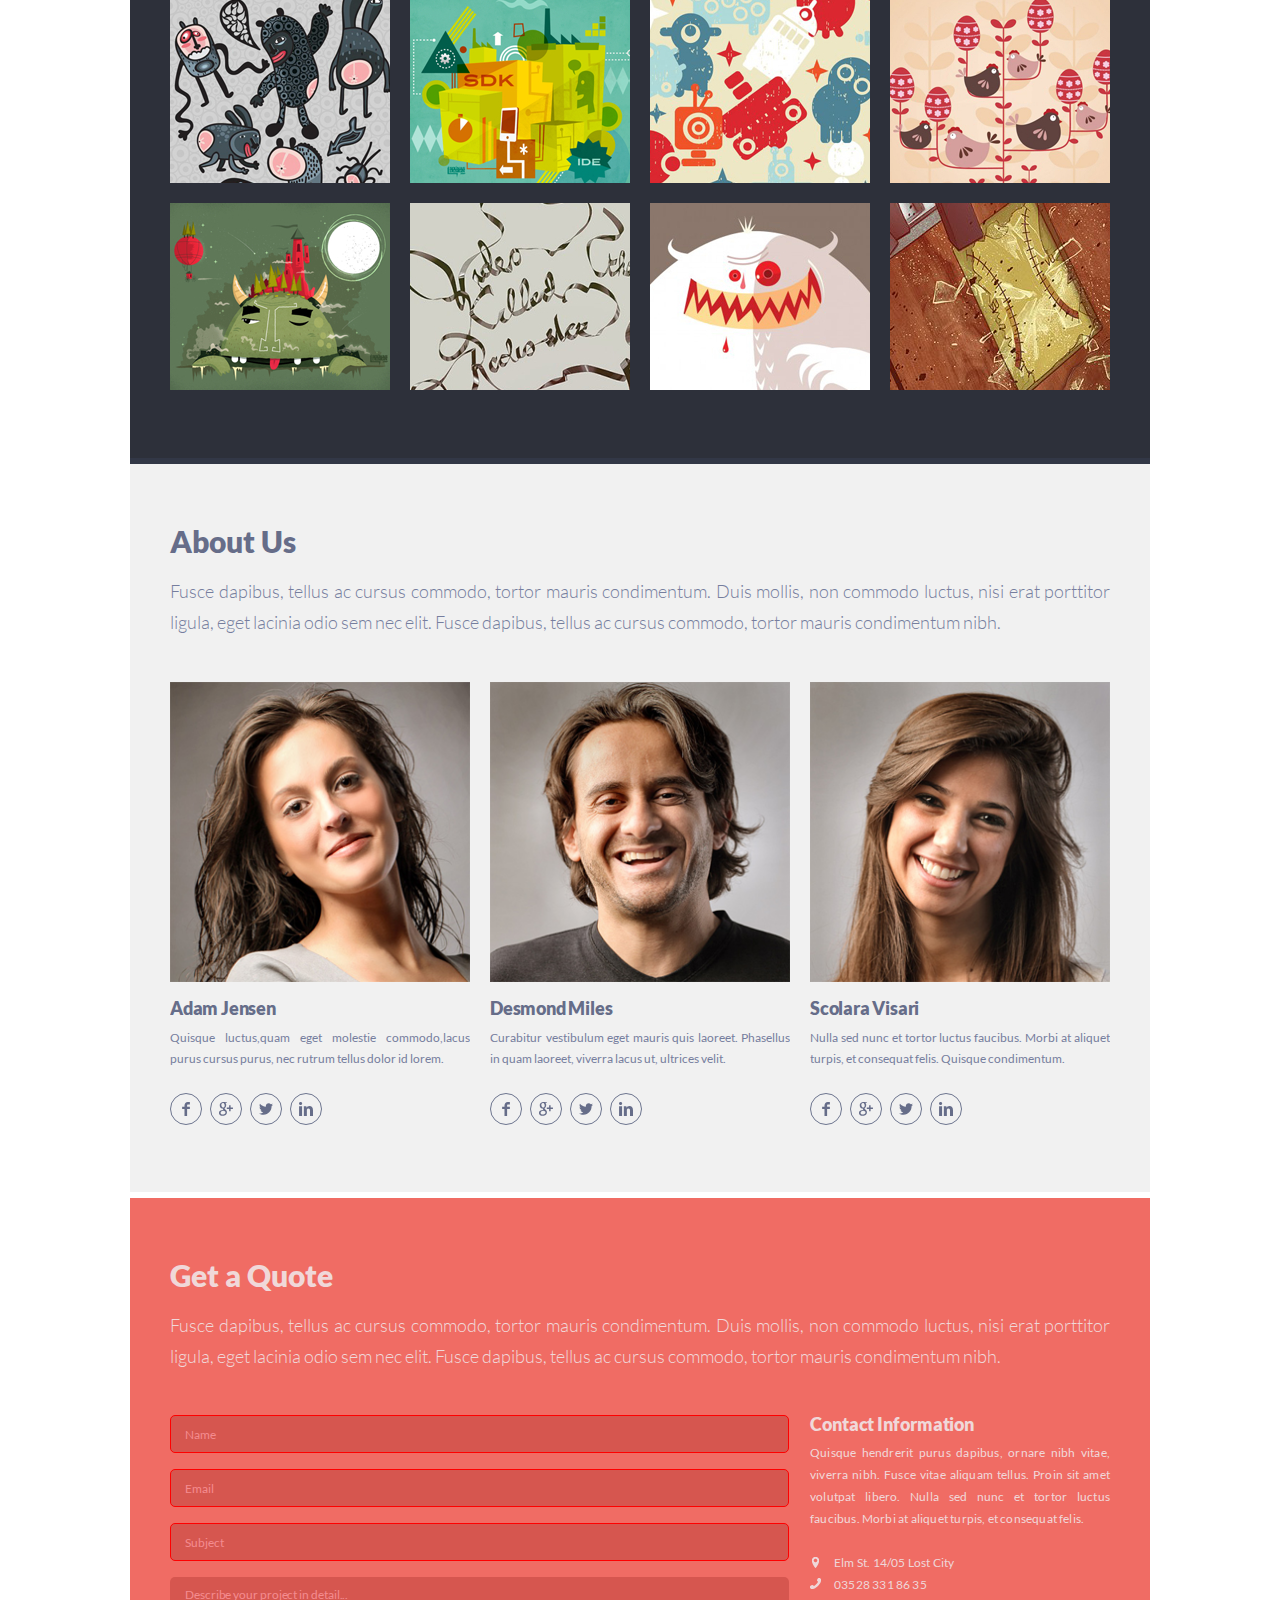
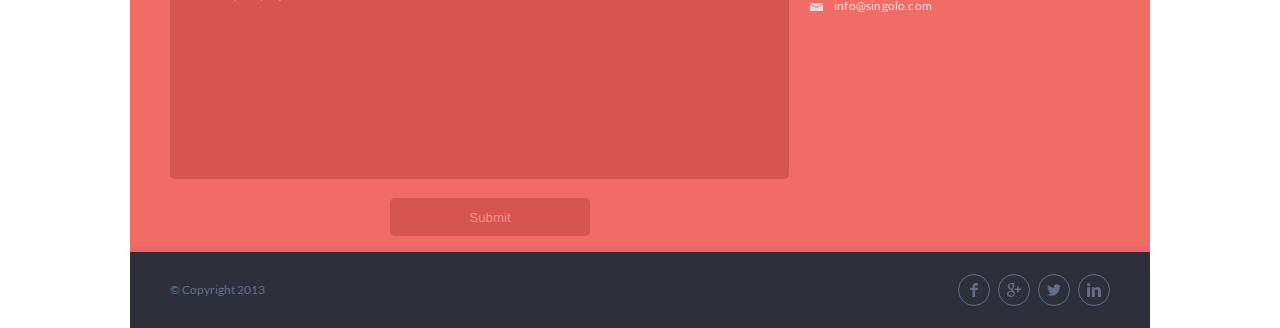
==== commit 4df1819b: "refactor: change contact block and style for it" ====
--- a/index.html
+++ b/index.html
@@ -1,11 +1,13 @@
 <!DOCTYPE html>
 <html lang="en">
+
 <head>
     <meta charset="UTF-8">
     <meta name="viewport" content="width=device-width, initial-scale=1.0">
     <title>Singolo</title>
     <link rel="stylesheet" href="./style.css">
 </head>
+
 <body>
     <header class="header">
         <div class="wrapper header__wrapper">
@@ -197,26 +199,9 @@
                 <div class="portfolio-item">
                     <img src="./assets/img/portfolio-img-12.jpg" alt="" width="220" height="187">
                 </div>
-
-
-                <!-- <div class="portfolio-item">
-                    <img src="./assets/img/portfolio-img-9.jpg" alt="" width="220" height="187">
-                </div>
-
-                <div class="portfolio-item">
-                    <img src="./assets/img/portfolio-img-10.jpg" alt="" width="220" height="187">
-                </div>
-
-                <div class="portfolio-item">
-                    <img src="./assets/img/portfolio-img-11.jpg" alt="" width="220" height="187">
-                </div>
-
-                <div class="portfolio-item">
-                    <img src="./assets/img/portfolio-img-12.jpg" alt="" width="220" height="187">
-                </div> -->
-
-            </div>
-        </div>
+            </div>
+        </div>
+
     </section>
     <section class="about-us">
         <div class="wrapper about-us__wrapper">
@@ -408,15 +393,24 @@
                         tellus. Proin sit amet volutpat libero. Nulla sed nunc et tortor luctus faucibus. Morbi at
                         aliquet turpis, et consequat felis.
                     </p>
-                    <p class="contacts__link">
-                        <a href=""> <span class="ico ico_map"></span> Elm St. 14/05 Lost City </a>
-                    </p>
-                    <p class="contacts__link">
-                        <a href="tel:035283318635"><span class="ico ico_phone"></span> 03528 331 86 35 </a>
-                    </p>
-                    <p class="contacts__link">
-                        <a href="mailto:info@singolo.com"><span class="ico ico_mail"> </span>info@singolo.com </a>
-                    </p>
+
+                    <ul class="contacts__link">
+                        <li class="contact__link">
+                            <a href=""><span class="ico ico_map"></span>
+                                Elm St. 14/05 Lost City
+                            </a>
+                        </li>
+                        <li class="contact__link">
+                            <a href="tel:035283318635"><span class="ico ico_phone"></span>
+                                03528 331 86 35
+                            </a>
+                        </li>
+                        <li class="contact__link">
+                            <a href="mailto:info@singolo.com"><span class="ico ico_mail"></span>
+                                info@singolo.com
+                            </a>
+                        </li>
+                    </ul>
                 </div>
             </div>
         </div>
@@ -462,4 +456,5 @@
         </div>
     </footer>
 </body>
+
 </html>--- a/style.css
+++ b/style.css
@@ -0,0 +1,446 @@
+@font-face {
+  font-family: "Lato";
+  src: url("./assets/font/Lato-Regular.ttf") format("truetype");
+  font-weight: 400;
+}
+@font-face {
+  font-family: "Lato";
+  src: url("./assets/font/Lato-Bold.ttf") format("truetype");
+  font-weight: 700;
+}
+@font-face {
+  font-family: "Lato";
+  src: url("./assets/font/Lato-Black.ttf") format("truetype");
+  font-weight: 900;
+}
+@font-face {
+  font-family: "Lato";
+  src: url("./assets/font/Lato-Light.ttf") format("truetype");
+  font-weight: 300;
+}
+* {
+  box-sizing: border-box;
+  padding: 0px;
+  margin: 0px;
+}
+html {
+  font-size: 10px;
+}
+body {
+  font-size: 1.6rem;
+  font-family: "Lato", sans-serif;
+  font-weight: 400;
+}
+a {
+  text-decoration: none;
+}
+input:focus,
+button:focus,
+textarea:focus {
+  outline: none;
+}
+.wrapper {
+  max-width: 1020px;
+  margin: 0 auto;
+  padding: 0 40px;
+}
+.info-section__title {
+  font-size: 3rem;
+  letter-spacing: -0.019px;
+  font-weight: 900;
+  padding-top: 59px;
+}
+.info-section__description {
+  font-size: 1.8rem;
+  text-align: justify;
+  letter-spacing: 0px;
+  line-height: 3.06rem;
+  font-weight: 300;
+  padding-top: 17px;
+}
+.layout-4-column::-webkit-scrollbar {
+  display: none;
+}
+.layout-4-column {
+  overflow-y: scroll;
+  scrollbar-width: none; /* Firefox 64 */
+}
+.social-networks {
+  display: flex;
+}
+.social-networks a {
+  border: 1px solid black;
+  border-radius: 50%;
+  width: 32px;
+  height: 32px;
+  display: flex;
+  align-items: center;
+  justify-content: center;
+}
+/*  -------  HEADER -------  */
+.header__wrapper {
+  background-color: #2d303a;
+  height: 95px;
+  display: flex;
+  align-items: center;
+  justify-content: space-between;
+  border-bottom: 6px solid #323746;
+}
+.logo {
+  color: #ffffff;
+  font-size: 2.5rem;
+  letter-spacing: -0.5px;
+  font-weight: 700;
+}
+.logo .logo__star_colored {
+  color: #e66862;
+}
+.navigation {
+  display: flex;
+  justify-content: space-between;
+  list-style: none;
+}
+.navigation__link {
+  padding-top: 6px;
+  margin-left: 13.6px;
+}
+.navigation__link-dot {
+  color: #494e62;
+  margin-left: 13.6px;
+  padding-top: 5px;
+  text-align: center;
+}
+.navigation__link a {
+  color: #ffffff;
+  text-decoration: none;
+  font-size: 1.2rem;
+  letter-spacing: -0.24px;
+  font-weight: 700;
+}
+.navigation__link a:hover {
+  color: #f06c64;
+}
+/* ------- SLIDER ------ */
+.slider__wrapper {
+  background-color: #f06c64;
+  height: 600px;
+  border-bottom: 6px solid #ea676b;
+  display: flex;
+  justify-content: space-between;
+}
+.slider__button {
+  background: none;
+  border: none;
+  cursor: pointer;
+}
+.slider__content {
+  width: 798px;
+  max-height: 593px;
+  display: flex;
+  align-items: center;
+  justify-content: space-between;
+}
+/*  ------- SERVICES -------  */
+.services__wrapper {
+  background-color: #f2f2f2;
+  height: 500px;
+  border-bottom: 6px solid #ffffff;
+}
+.service__info-section {
+  margin-bottom: 45px;
+}
+.services__title {
+  color: #666d89;
+}
+.services__description {
+  color: #767e9e;
+}
+.layout-3-column {
+  display: flex;
+  flex-wrap: wrap;
+  justify-content: space-between;
+}
+.service {
+  display: flex;
+  width: 300px;
+  justify-content: space-between;
+  margin-bottom: 32.5px;
+}
+.service img {
+  margin-top: 2px;
+}
+.service__content {
+  margin-left: 20px;
+}
+.service__content .service__name {
+  color: #666d89;
+  font-size: 1.8rem;
+  line-height: 1.8rem;
+  letter-spacing: -0.15px;
+  font-weight: 900;
+}
+.service__content .service__description {
+  padding-top: 10px;
+  font-size: 1.2rem;
+  line-height: 2.1rem;
+  color: #767e9e;
+  text-align: justify;
+  letter-spacing: 0px;
+  overflow: hidden;
+}
+/* ------- PORTFOLIO ------ */
+.portfolio__wrapper {
+  background-color: #2d303a;
+  height: 869px;
+  border-bottom: 6px solid #323746;
+  display: flex;
+  flex-direction: column;
+}
+.portfolio__info-section {
+  margin-bottom: 10px;
+}
+.portfolio__title {
+  color: #666d89;
+}
+.portfolio__description {
+  color: #767e9e;
+}
+.portfolio__tags {
+  display: flex;
+}
+.portfolio__tags span {
+  color: #666d89;
+  border: 1px solid #666d89;
+  border-radius: 5px;
+  text-align: center;
+  padding: 0px 7px;
+  font-size: 1.2rem;
+  line-height: 21.6px;
+  margin-right: 10px;
+  letter-spacing: -0.21px;
+  margin-bottom: 18px;
+  font-weight: 400;
+  cursor: pointer;
+}
+.portfolio__tags span:hover {
+  color: #ffffff;
+  border: 1px solid #ffffff;
+}
+.layout-4-column {
+  display: flex;
+  flex-wrap: wrap;
+  justify-content: space-between;
+  width: 940px;
+  height: 621px;
+}
+.portfolio-item {
+  margin-bottom: 20px;
+  width: 220px;
+  height: 187px;
+}
+/* -------ABOUT US ------ */
+.about-us__wrapper {
+  background-color: #f1f1f1;
+  height: 734px;
+  border-bottom: 6px solid #ffffff;
+  display: flex;
+  flex-direction: column;
+}
+.about-us__info-section {
+  margin-bottom: 45px;
+}
+.about-us__title {
+  color: #666d89;
+}
+.about-us__description {
+  color: #767e9e;
+}
+.layout-3-column {
+  display: flex;
+  justify-content: space-between;
+  width: 940px;
+}
+.about-us-item {
+  display: flex;
+  flex-direction: column;
+  width: 300px;
+}
+.about-us-item .about-us-item__name {
+  color: #666d89;
+  font-size: 1.8rem;
+  font-weight: 900;
+  margin-top: 12px;
+  letter-spacing: -0.2px;
+  white-space: nowrap;
+  overflow: hidden;
+}
+.about-us-item .about-us-item__description {
+  padding-top: 8px;
+  font-size: 1.2rem;
+  line-height: 2.1rem;
+  color: #767e9e;
+  text-align: justify;
+  margin-bottom: 24.3px;
+  overflow: hidden;
+}
+.about-us__social-networks a {
+  border: 1px solid #6d758f;
+  margin-right: 8px;
+}
+.about-us__social-networks a svg {
+  fill: #666d89;
+}
+/* ------- QUOTE ------ */
+.contacts__wrapper {
+  background-color: #f06c64;
+  height: 654px;
+  border-bottom: 6px solid #ea676b;
+  display: flex;
+  flex-direction: column;
+}
+.contacts__info-section {
+  margin-bottom: 44px;
+}
+.contacts__title {
+  color: #f0d8d9;
+}
+.contacts__description {
+  color: #f0d8d9;
+}
+.layout-2-column {
+  display: flex;
+  justify-content: space-between;
+}
+.contacts__field {
+  border-radius: 5px;
+  background-color: #d6564f;
+  color: #f0d8d9;
+  border: none;
+  margin-bottom: 16px;
+  width: 619px;
+  padding: 11px 0px 12px 14px;
+  font-family: "Lato";
+}
+.contacts__field:required:invalid {
+  border: 1px solid #ff0000;
+}
+.contacts__field:required:valid {
+  border: 1px solid #00ff0072;
+}
+.contacts__field::placeholder {
+  color: #f48c8f;
+  font-size: 1.2rem;
+  font-weight: 400;
+}
+.contacts__form input {
+  height: 38px;
+}
+.contacts__form textarea {
+  height: 202px;
+  padding: 10px 0px 0px 15px;
+  resize: none;
+  letter-spacing: -0.08px;
+  font-size: 1.2rem;
+}
+.contacts__button {
+  display: flex;
+  justify-content: center;
+}
+.contacts__button button {
+  width: 200px;
+  height: 38px;
+  border-radius: 5px;
+  background-color: #d6564f;
+  border: none;
+  color: #f48c8f;
+  cursor: pointer;
+  transition: color 0.1s ease-out;
+}
+.contacts__button button:hover {
+  transition: color 0.1s ease-in;
+  color: #f3b5b7;
+}
+.contacts__content {
+  display: flex;
+  flex-direction: column;
+}
+.contacts__info-title {
+  font-size: 1.8rem;
+  color: #f0d8d9;
+  font-weight: 900;
+  letter-spacing: -0.1px;
+  line-height: 1.8rem;
+}
+
+.contacts__info-description {
+  margin-top: 0.89rem;
+  width: 300px;
+  color: #f0d8d9;
+  text-align: justify;
+  letter-spacing: 0.019rem;
+  font-weight: 400;
+  font-size: 11.5px;
+  line-height: 2.2rem;
+}
+
+.contacts__link {
+  margin-top: 27px;
+  list-style-type: none;
+}
+.contacts__link li {
+  margin-bottom: 0.95rem;
+}
+.contacts__link li a {
+  color: #efd7d9;
+  display: flex;
+  font-weight: 400;
+  font-size: 1.15rem;
+  line-height: 12px;
+  letter-spacing: 0.019rem;
+  position: relative;
+  padding-left: 24px;
+}
+.ico {
+  width: 20px;
+  height: 20px;
+  position: absolute;
+  left: 0px;
+  top: -5px;
+}
+.ico_phone {
+  margin-right: 2px;
+  background: url(./assets/img/phone-contact.png) left no-repeat;
+}
+.ico_mail {
+  margin-right: 2px;
+  margin-top: 2px;
+  background: url(./assets/img/mail-contact.png) left no-repeat;
+}
+.ico_map {
+  margin-left: 2px;
+  background: url(./assets/img/location-contact.png) left no-repeat;
+}
+/* ------- FOOTER------ */
+.footer__wrapper {
+  background-color: #2d303a;
+  height: 76px;
+  display: flex;
+  justify-content: space-between;
+  align-items: center;
+}
+.footer__copyright {
+  color: #666d89;
+  font-size: 1.2rem;
+  font-weight: 400;
+  margin-top: -1px;
+}
+.footer__social-networks {
+  margin-top: -1px;
+}
+.footer__social-networks a {
+  border: 1px solid #656c87;
+  margin-left: 8px;
+}
+.footer__social-networks a svg {
+  fill: #656c87;
+}
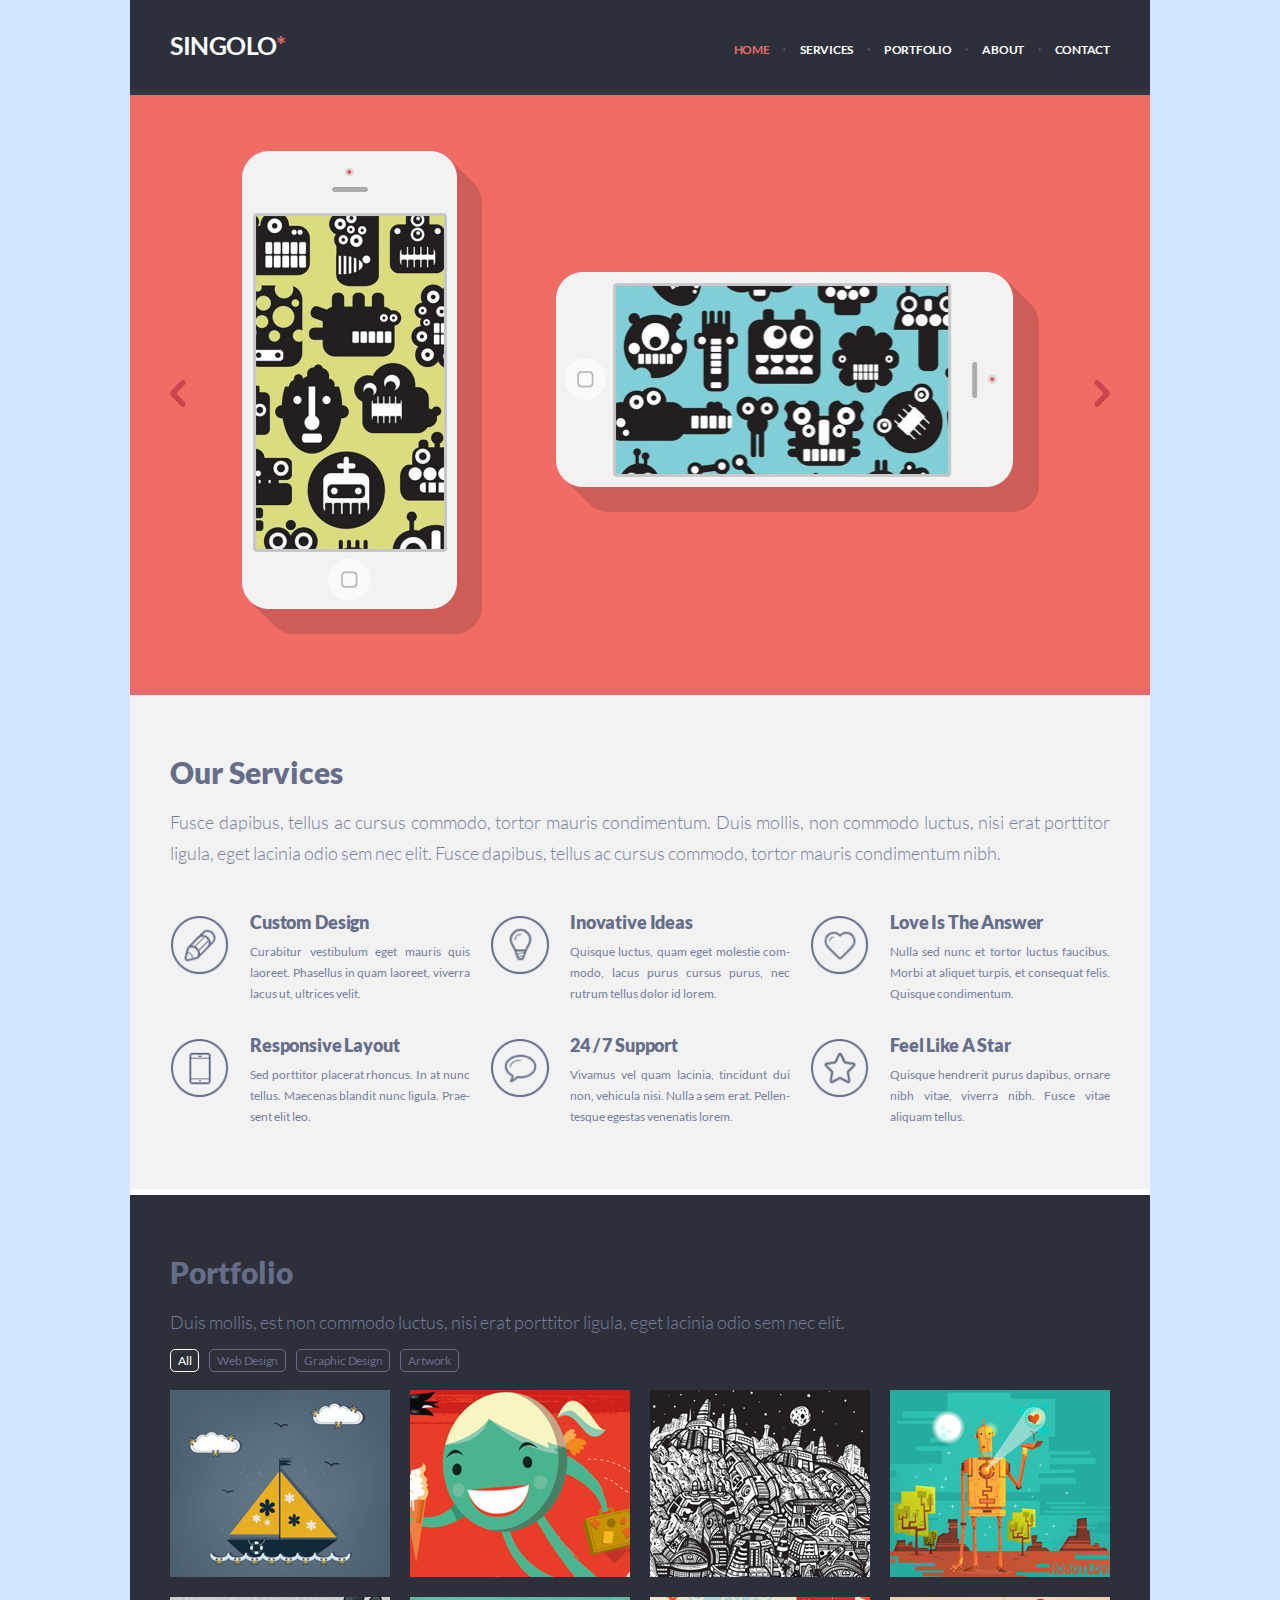
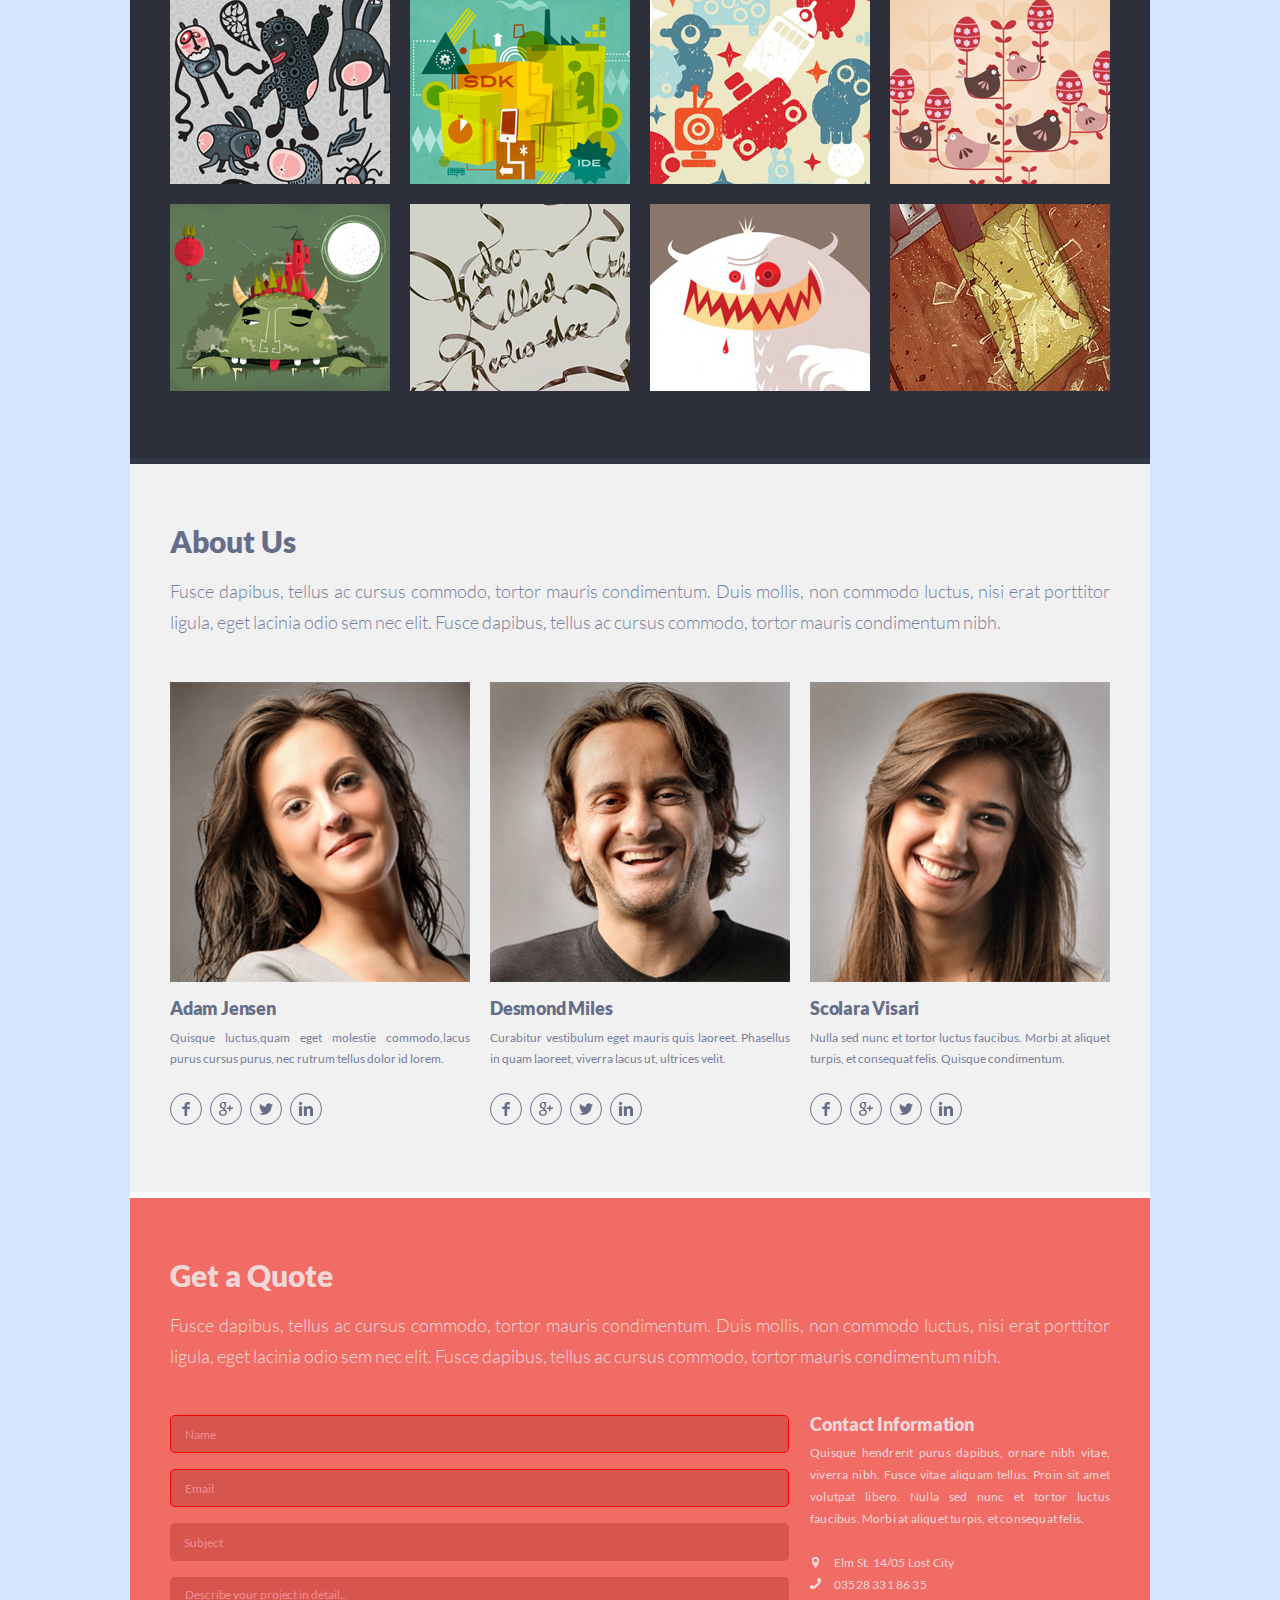
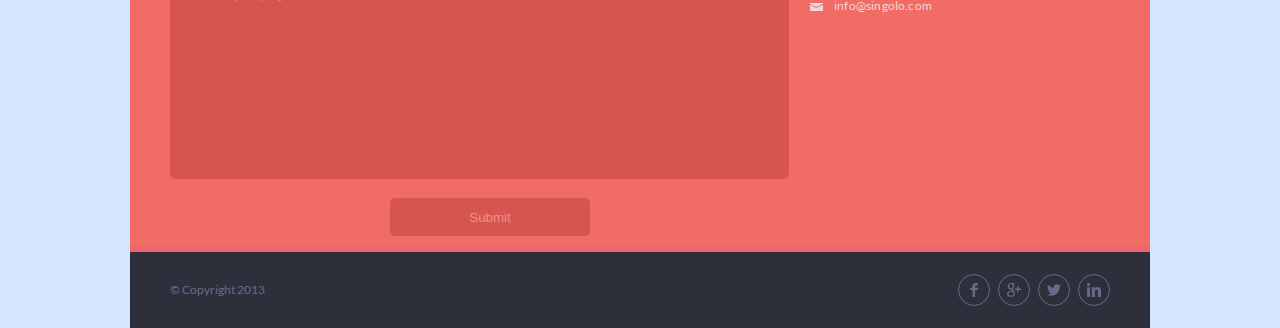
==== commit 736dd899: "feat: add singolo-dom" ====
--- a/index.html
+++ b/index.html
@@ -14,36 +14,76 @@
             <h1 class="logo">SINGOLO<span class="logo__star_colored">*</span></h1>
             <div class="header__nabigation">
                 <ul class="navigation">
-                    <li class="navigation__link"><a href="#">HOME</a></li>
-                    <span class="navigation__link-dot">.</span>
-                    <li class="navigation__link"><a href="#">SERVICES</a></li>
-                    <span class="navigation__link-dot">.</span>
-                    <li class="navigation__link"><a href="#">PORTFOLIO</a></li>
-                    <span class="navigation__link-dot">.</span>
-                    <li class="navigation__link"><a href="#">ABOUT</a></li>
-                    <span class="navigation__link-dot">.</span>
-                    <li class="navigation__link"><a href="#">CONTACT</a></li>
+                    <li class="navigation__item">
+                        <a href="#" class="navigation__link  navigation__link_selected">HOME</a>
+                    </li>
+
+                    <li class="navigation__item">
+                        <a href="#services" class="navigation__link">SERVICES</a>
+                    </li>
+
+                    <li class="navigation__item">
+                        <a href="#portfolio" class="navigation__link">PORTFOLIO</a>
+                    </li>
+
+                    <li class="navigation__item">
+                        <a href="#about-us" class="navigation__link">ABOUT</a>
+                    </li>
+
+                    <li class="navigation__item">
+                        <a href="#contacts" class="navigation__link">CONTACT</a>
+                    </li>
                 </ul>
             </div>
         </div>
     </header>
     <section class="slider">
-        <div class="wrapper slider__wrapper ">
-            <button class="slider__button"><img src="./assets/img/arrow-left.png" alt="left"></button>
-
-            <div class="slider__content">
-                <div class="slider__content-item">
-                    <img src="./assets/img/slider-phone-v.png" alt="" srcset="">
-                </div>
-                <div class="slider__content-item">
-                    <img src="./assets/img/slider-phone-h.png" alt="" srcset="">
-                </div>
-            </div>
-
-            <button class="slider__button"><img src="./assets/img/arrow-right.png" alt="right"></button>
+        <div class="wrapper slider__wrapper">
+            <div class="control-slider control-slider_left">
+                <button class="slider__button slider__button_left">
+                    <img src="./assets/img/arrow-left.png" alt="left">
+                </button>
+            </div>
+
+            <div class="slider__content slider__content_background-red">
+                <div class="slider__item slider__item_active ">
+                    <div class="phones phones-slide1">
+                        <!-- need refactor  -->
+                        <div class="phones__display phones__display_off display-1">
+                        </div>
+                        <div class="phones__display phones__display_off display-2">
+                        </div>
+                        <img src="./assets/img/slider-phone-v.png" class="phones__image phones__image-1 display_on"
+                            alt="" width="240" height="483">
+                        <img src="./assets/img/slider-phone-h.png" class="phones__image phones__image-2 display_on"
+                            alt="" width="483" height="240">
+                        <!-- need refactor  -->
+                    </div>
+                </div>
+                <div class="slider__item ">
+
+                    <div class="phones phones-slide2">
+                        <!-- need refactor  -->
+                        <img src="./assets/img/slider-phone-v-cut.png" class="img-opacity" alt="" width="131"
+                            height="314">
+                        <img src="./assets/img/slider-phone-v-green.png" alt="" width="230" height="486">
+                        <img src="./assets/img/slider-phone-v.png" class="img-opacity fix-margin" alt="" width="156"
+                            height="314">
+                        <!-- need refactor  -->
+                    </div>
+                </div>
+
+            </div>
+            <div class="control-slider control-slider_right">
+                <button class="slider__button slider__button_right">
+                    <img src="./assets/img/arrow-right.png" alt="right">
+                </button>
+            </div>
+
         </div>
     </section>
-    <section class="services">
+    <section class="services" navigation>
+        <div id="services"></div>
         <div class="wrapper services__wrapper ">
             <div class="info-section service__info-section ">
                 <h2 class="info-section__title services__title">Our Services</h2>
@@ -134,7 +174,8 @@
             </div>
         </div>
     </section>
-    <section class="portfolio">
+    <section class="portfolio" navigation>
+        <div id="portfolio"></div>
         <div class="wrapper portfolio__wrapper">
             <div class="info-section portfolio__info-section">
                 <h2 class="info-section__title   portfolio__title">Portfolio</h2>
@@ -145,17 +186,15 @@
 
 
             <div class="portfolio__tags">
-                <span class="tag">All</span>
+                <span class="tag tag_active">All</span>
                 <span class="tag">Web Design</span>
                 <span class="tag">Graphic Design</span>
                 <span class="tag">Artwork</span>
             </div>
             <div class="layout-4-column">
-
                 <div class="portfolio-item">
                     <img src="./assets/img/portfolio-img-1.jpg" alt="" width="220" height="187">
                 </div>
-
                 <div class="portfolio-item">
                     <img src="./assets/img/portfolio-img-2.jpg" alt="" width="220" height="187">
                 </div>
@@ -200,10 +239,12 @@
                     <img src="./assets/img/portfolio-img-12.jpg" alt="" width="220" height="187">
                 </div>
             </div>
+
         </div>
 
     </section>
-    <section class="about-us">
+    <section class="about-us" navigation>
+        <div id="about-us"></div>
         <div class="wrapper about-us__wrapper">
             <div class="info-section about-us__info-section">
                 <h2 class="info-section__title about-us__title">About Us</h2>
@@ -358,9 +399,9 @@
             </div>
         </div>
     </section>
-    <section class="contacts">
+    <section class="contacts" navigation>
+        <div id="contacts"></div>
         <div class="wrapper contacts__wrapper">
-
             <div class="info-section contacts__info-section ">
                 <h2 class="info-section__title contacts__title">Get a Quote</h2>
                 <p class="info-section__description contacts__description">
@@ -371,17 +412,17 @@
 
             <div class="layout-2-column">
                 <div class="contacts__form">
-                    <form action method="POST">
+                    <form action method="POST" class="get-contacts__form">
                         <input type="text" autocomplete="off" required name="name" placeholder="Name"
                             class="contacts__field">
                         <input type="email" autocomplete="off" required name="email" placeholder="Email"
                             class="contacts__field">
-                        <input type="text" autocomplete="off" required name="subject" placeholder="Subject"
-                            class="contacts__field">
+                        <input type="text" autocomplete="off" name="subject" placeholder="Subject"
+                            class="contacts__field field__subject">
                         <textarea name="description" placeholder="Describe your project in detail..."
-                            class="contacts__field"></textarea>
+                            class="contacts__field field__description"></textarea>
                         <div class="contacts__button">
-                            <button type="submit" class="">Submit</button>
+                            <button type="submit" class="contacts__submit">Submit</button>
                         </div>
                     </form>
                 </div>
@@ -455,6 +496,26 @@
             </div>
         </div>
     </footer>
+
+    <div class="modal modal_hidden">
+        <div class="modal__content">
+            <p class="modal__status">
+                The letter was sent!
+            </p>
+            <div class="modal__form-info">
+                <p class="modal__subject">
+                    <span class="title-subject"> Subject:</span>
+                    <span class="text-subject"></span>
+                </p>
+                <p class="modal__description">
+                    <span class="title-description">Discription:</span>
+                    <span class="text-description"></span>
+                </p>
+            </div>
+            <button class="modal__button-close">OK</button>
+        </div>
+    </div>
+    <script src="script.js"></script>
 </body>
 
 </html>--- a/style.css
+++ b/style.css
@@ -25,12 +25,17 @@
 }
 html {
   font-size: 10px;
+  scroll-behavior: smooth;
+  background: rgba(15, 115, 255, 0.183);
 }
 body {
   font-size: 1.6rem;
   font-family: "Lato", sans-serif;
   font-weight: 400;
 }
+section {
+  position: relative;
+}
 a {
   text-decoration: none;
 }
@@ -38,6 +43,14 @@
 button:focus,
 textarea:focus {
   outline: none;
+}
+
+#services,
+#portfolio,
+#about-us,
+#contacts {
+  position: absolute;
+  top: -94px;
 }
 .wrapper {
   max-width: 1020px;
@@ -78,6 +91,12 @@
   justify-content: center;
 }
 /*  -------  HEADER -------  */
+.header {
+  position: fixed;
+  top: 0;
+  z-index: 5;
+  width: 100%;
+}
 .header__wrapper {
   background-color: #2d303a;
   height: 95px;
@@ -100,46 +119,170 @@
   justify-content: space-between;
   list-style: none;
 }
-.navigation__link {
+.navigation__item {
   padding-top: 6px;
   margin-left: 13.6px;
-}
-.navigation__link-dot {
-  color: #494e62;
-  margin-left: 13.6px;
-  padding-top: 5px;
-  text-align: center;
-}
-.navigation__link a {
+  cursor: default;
+}
+
+.navigation__item:not(:first-child)::before {
+  content: "";
+  width: 3px;
+  height: 3px;
+  border-radius: 50%;
+  align-items: center;
+  background-color: #494e62;
+  display: inline-block;
+  margin-bottom: 3px;
+  margin-right: 11px;
+}
+.navigation__link {
   color: #ffffff;
   text-decoration: none;
   font-size: 1.2rem;
   letter-spacing: -0.24px;
   font-weight: 700;
-}
-.navigation__link a:hover {
+  transition: color 0.3s ease;
+  cursor: pointer;
+}
+.navigation__link:hover {
+  transition: color 0.3s ease;
   color: #f06c64;
 }
+.navigation__link_selected {
+  color: #f06c64;
+}
 /* ------- SLIDER ------ */
+
+.slider {
+  margin-top: 95px;
+}
 .slider__wrapper {
-  background-color: #f06c64;
   height: 600px;
-  border-bottom: 6px solid #ea676b;
-  display: flex;
-  justify-content: space-between;
-}
+  padding: 0px;
+  position: relative;
+  display: flex;
+}
+
+.control-slider {
+  height: 100%;
+  display: flex;
+  align-items: center;
+  position: absolute;
+  z-index: 4;
+}
+
+.control-slider_right {
+  right: 40px;
+}
+
+.control-slider_left {
+  left: 40px;
+}
+
 .slider__button {
   background: none;
   border: none;
   cursor: pointer;
-}
+  width: 16px;
+  height: 31px;
+}
+
 .slider__content {
-  width: 798px;
-  max-height: 593px;
-  display: flex;
-  align-items: center;
-  justify-content: space-between;
-}
+  position: relative;
+  display: flex;
+  width: 100%;
+  overflow: hidden;
+  transition: background-color 0.9s ease-in-out, border-bottom 0.9s ease-in-out;
+}
+.slider__content_background-red {
+  background-color: #f06c64;
+  border-bottom: 6px solid #ea676b;
+}
+
+.slider__content_background-blue {
+  background-color: #648bf0;
+  border-bottom: 6px solid #5d83e4;
+}
+.slider__item {
+  display: none;
+  width: 100%;
+  height: 100%;
+  position: absolute;
+  transition: left 0.9s ease-in-out;
+  justify-content: center;
+}
+
+.slider__item_active,
+.slider__item_right,
+.slider__item_left {
+  display: flex;
+}
+
+.slider__item_active {
+  left: 0%;
+}
+
+.slider__item_right {
+  left: 100%;
+}
+
+.slider__item_left {
+  left: -100%;
+}
+.phones {
+  width: 797px;
+  height: 100%;
+  display: flex;
+  align-items: center;
+  position: relative;
+}
+.phones img {
+  cursor: pointer;
+}
+.phones-slide1 {
+  justify-content: space-between;
+}
+.phones-slide2 {
+  justify-content: center;
+}
+.phones-slide2 .img-opacity {
+  opacity: 0.6;
+}
+.phones-slide2 .fix-margin {
+  margin-left: -2px;
+}
+
+.phones__display {
+  display: block;
+  position: absolute;
+  background: black;
+}
+
+.phones__display_off {
+  display: none;
+}
+.phones__display_on {
+  display: block;
+}
+
+.display-1,
+.display-2 {
+  border-radius: 2px;
+}
+.display-1 {
+  width: 188.4px;
+  height: 333.5px;
+  top: 120.3px;
+  left: 13.5px;
+}
+.display-2 {
+  height: 188.5px;
+  width: 333.5px;
+  top: 190.5px;
+  left: 373.5px;
+}
+
 /*  ------- SERVICES -------  */
 .services__wrapper {
   background-color: #f2f2f2;
@@ -187,6 +330,8 @@
   text-align: justify;
   letter-spacing: 0px;
   overflow: hidden;
+  width: 220px;
+  height: 72.4px;
 }
 /* ------- PORTFOLIO ------ */
 .portfolio__wrapper {
@@ -197,7 +342,7 @@
   flex-direction: column;
 }
 .portfolio__info-section {
-  margin-bottom: 10px;
+  margin-bottom: 11px;
 }
 .portfolio__title {
   color: #666d89;
@@ -208,7 +353,7 @@
 .portfolio__tags {
   display: flex;
 }
-.portfolio__tags span {
+.portfolio__tags .tag {
   color: #666d89;
   border: 1px solid #666d89;
   border-radius: 5px;
@@ -221,23 +366,35 @@
   margin-bottom: 18px;
   font-weight: 400;
   cursor: pointer;
-}
-.portfolio__tags span:hover {
+  /* transition: none; */
+}
+
+.portfolio__tags .tag_active,
+.portfolio__tags .tag:hover {
   color: #ffffff;
   border: 1px solid #ffffff;
+  transition: border 0.9s ease, color 0.9s ease;
 }
 .layout-4-column {
   display: flex;
   flex-wrap: wrap;
   justify-content: space-between;
-  width: 940px;
-  height: 621px;
+  width: 950px;
+  height: 627px;
+  margin: -6px -5px 0px -5px;
+  padding: 6px 5px 0px 5px;
 }
 .portfolio-item {
   margin-bottom: 20px;
   width: 220px;
   height: 187px;
-}
+  cursor: pointer;
+  border: none;
+}
+.portfolio-item_border {
+  outline: 5px solid #f06c64;
+}
+
 /* -------ABOUT US ------ */
 .about-us__wrapper {
   background-color: #f1f1f1;
@@ -282,6 +439,7 @@
   text-align: justify;
   margin-bottom: 24.3px;
   overflow: hidden;
+  height: 49.6px;
 }
 .about-us__social-networks a {
   border: 1px solid #6d758f;
@@ -318,7 +476,7 @@
   border: none;
   margin-bottom: 16px;
   width: 619px;
-  padding: 11px 0px 12px 14px;
+  padding: 11px 20px 12px 14px;
   font-family: "Lato";
 }
 .contacts__field:required:invalid {
@@ -337,7 +495,7 @@
 }
 .contacts__form textarea {
   height: 202px;
-  padding: 10px 0px 0px 15px;
+  padding: 10px 20px 0px 15px;
   resize: none;
   letter-spacing: -0.08px;
   font-size: 1.2rem;
@@ -444,3 +602,82 @@
 .footer__social-networks a svg {
   fill: #656c87;
 }
+
+/* ------- MODAL  for form ------ */
+
+.modal {
+  justify-content: center;
+  align-items: center;
+  position: fixed;
+  top: 0px;
+  width: 100%;
+  height: 100%;
+  background: rgba(157, 157, 157, 0.66);
+  z-index: 20;
+}
+.modal_visible {
+  display: flex;
+}
+.modal_hidden {
+  display: none;
+}
+.modal__content {
+  display: flex;
+  flex-direction: column;
+  justify-content: space-between;
+  background: white;
+  border-radius: 6px;
+  width: 400px;
+  height: 300px;
+  padding: 20px;
+}
+
+.modal__status {
+  display: flex;
+  align-items: center;
+  justify-content: center;
+  height: 60px;
+  border-bottom: 1px solid rgba(172, 172, 172, 0.612);
+  font-size: 18px;
+}
+
+.modal__form-info {
+  display: flex;
+  flex-direction: column;
+  justify-content: space-between;
+  height: 100%;
+  padding: 10px 0;
+}
+
+.modal__form-info p::-webkit-scrollbar {
+  display: none;
+}
+.modal__form-info p {
+  color: black;
+  font-size: 18px;
+  height: 75px;
+  text-align: justify;
+  overflow-y: scroll;
+  scrollbar-width: none; /* Firefox 64 */
+}
+span.text-subject,
+span.text-description {
+  font-size: 16px;
+  line-height: 26px;
+  color: rgb(115, 115, 115);
+  word-wrap: break-word;
+}
+.modal__button-close {
+  cursor: pointer;
+  border: 1px solid rgba(172, 172, 172, 0.612);
+  background: white;
+  width: 100px;
+  height: 36px;
+  margin: 0 auto;
+  border-radius: 6px;
+  transition: background 0.4s ease;
+}
+.modal__button-close:hover {
+  transition: background 0.4s ease;
+  background: rgba(172, 172, 172, 0.163);
+}
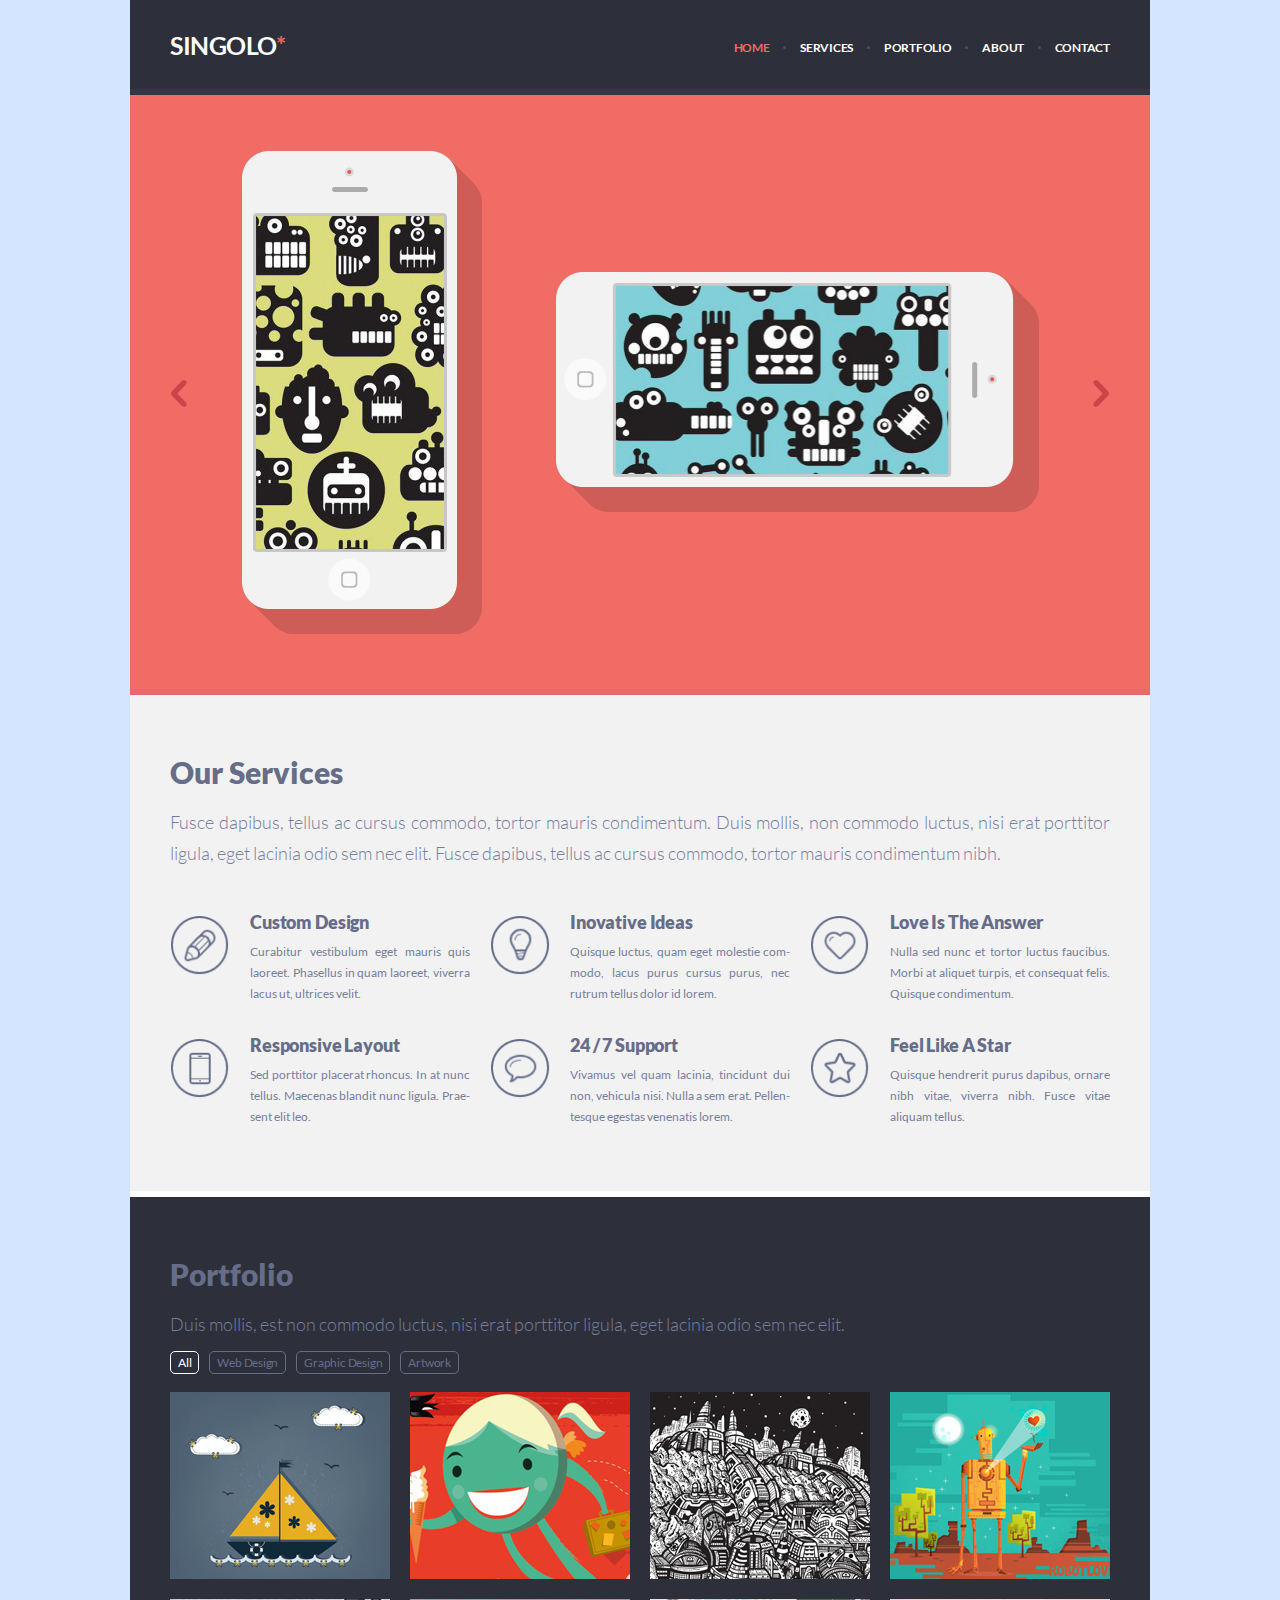
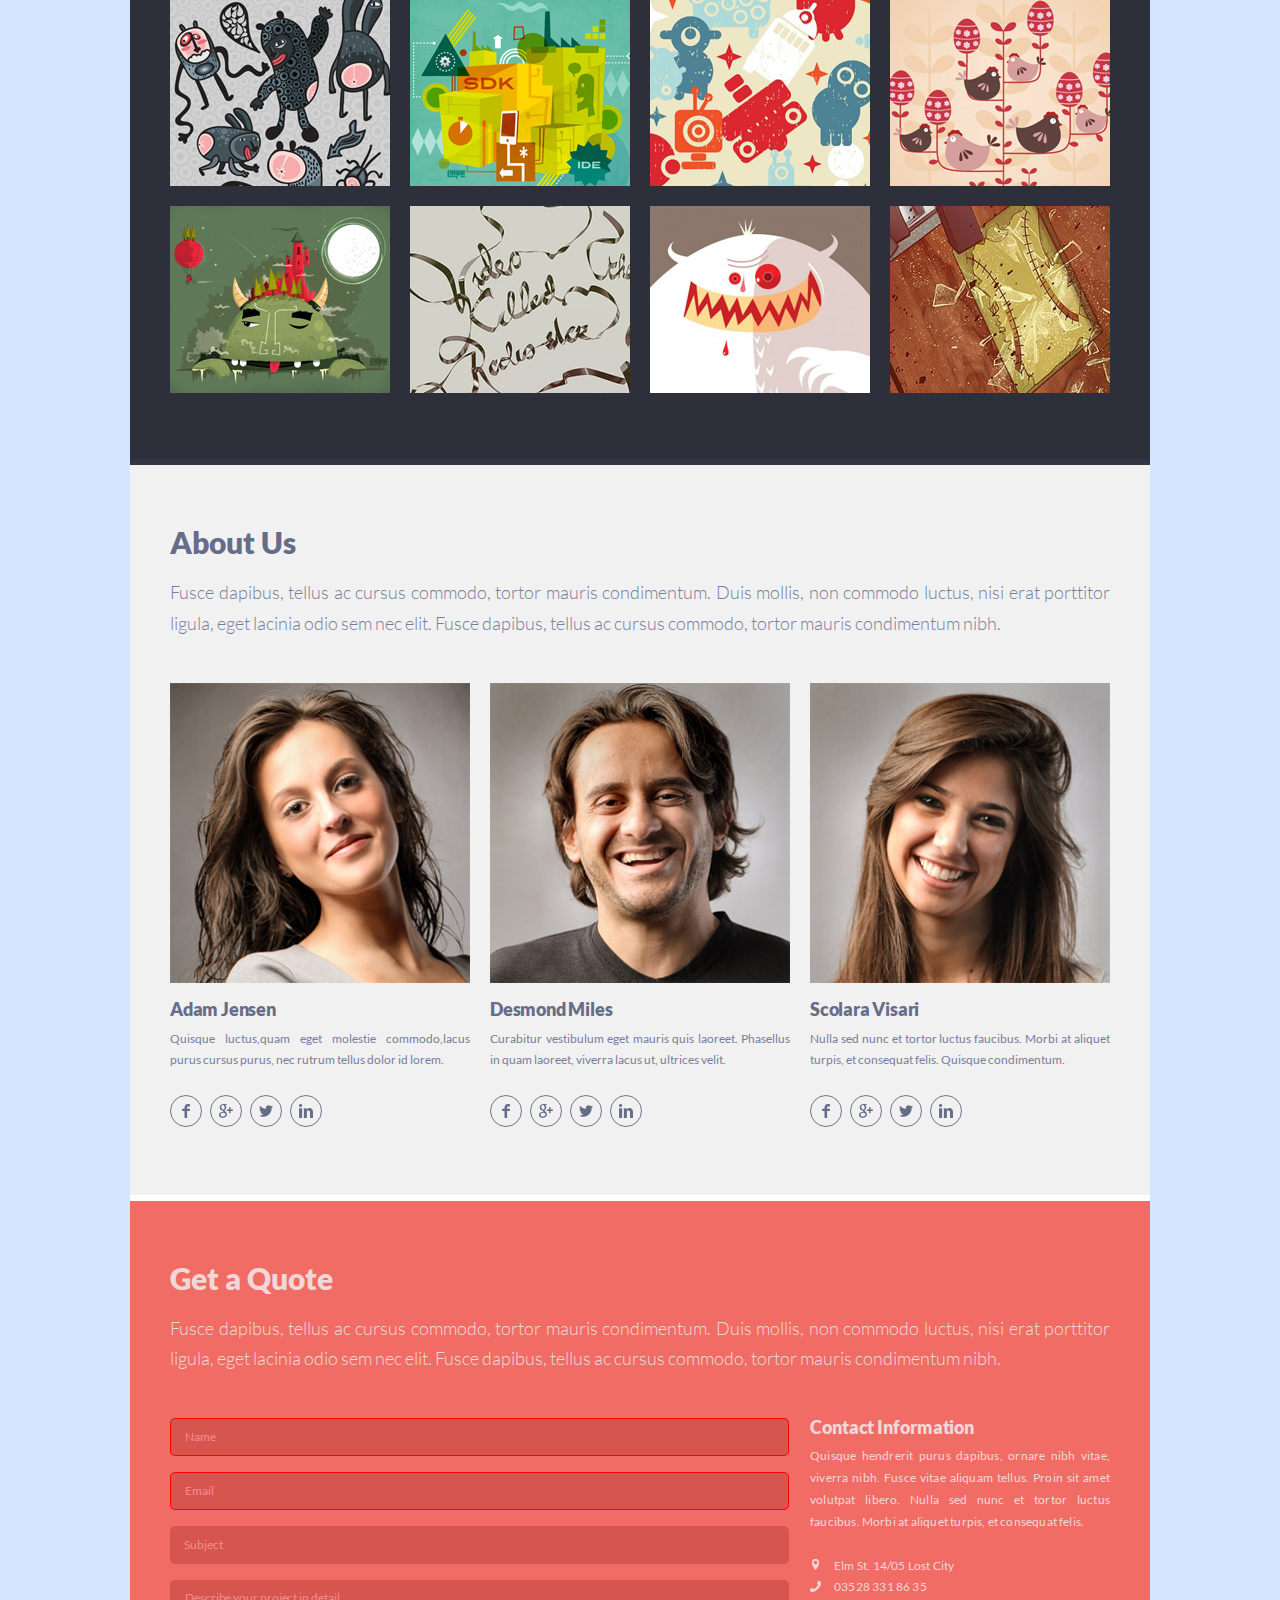
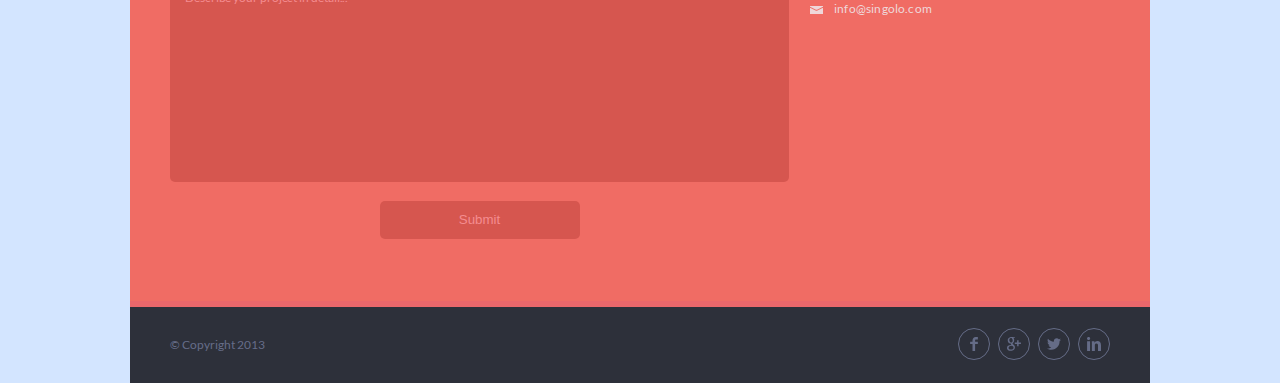
==== commit 00fb46b8: "feat: add responsive" ====
--- a/index.html
+++ b/index.html
@@ -11,9 +11,35 @@
 <body>
     <header class="header">
         <div class="wrapper header__wrapper">
-            <h1 class="logo">SINGOLO<span class="logo__star_colored">*</span></h1>
+            <div class="hamburger  hamburger_close">
+                <span class="hamburger-line"></span>
+            </div>
+            <div class="hamburger-menu hamburger-menu_close">
+                <ul class="navigation navigation-mobile">
+                    <!-- <li class="navigation__item">
+                        <a href="#" class="navigation__link  navigation__link_selected">HOME</a>
+                    </li>
+
+                    <li class="navigation__item">
+                        <a href="#services" class="navigation__link">SERVICES</a>
+                    </li>
+
+                    <li class="navigation__item">
+                        <a href="#portfolio" class="navigation__link">PORTFOLIO</a>
+                    </li>
+
+                    <li class="navigation__item">
+                        <a href="#about-us" class="navigation__link">ABOUT</a>
+                    </li>
+
+                    <li class="navigation__item">
+                        <a href="#contacts" class="navigation__link">CONTACT</a>
+                    </li> -->
+                </ul>
+            </div>
+            <h1 class="logo logo_close-hamburger">SINGOLO<span class="logo__star_colored">*</span></h1>
             <div class="header__nabigation">
-                <ul class="navigation">
+                <ul class="navigation navigation-full-screen">
                     <li class="navigation__item">
                         <a href="#" class="navigation__link  navigation__link_selected">HOME</a>
                     </li>
@@ -64,10 +90,12 @@
 
                     <div class="phones phones-slide2">
                         <!-- need refactor  -->
-                        <img src="./assets/img/slider-phone-v-cut.png" class="img-opacity" alt="" width="131"
-                            height="314">
-                        <img src="./assets/img/slider-phone-v-green.png" alt="" width="230" height="486">
-                        <img src="./assets/img/slider-phone-v.png" class="img-opacity fix-margin" alt="" width="156"
+                        <img src="./assets/img/slider-phone-v-cut.png" class="phones__image phones__image-3 img-opacity"
+                            alt="" width="131" height="314">
+                        <img src="./assets/img/slider-phone-v-green.png" class="phones__image phones__image-4 " alt=""
+                            width="230" height="486">
+                        <img src="./assets/img/slider-phone-v.png"
+                            class="phones__image phones__image-5 img-opacity fix-margin" alt="" width="156"
                             height="314">
                         <!-- need refactor  -->
                     </div>
@@ -94,7 +122,7 @@
                 </p>
             </div>
 
-            <div class="layout-3-column">
+            <div class="layout-3-column services__layout-3-column ">
                 <div class="service">
                     <img src="./assets/img/pen.png " alt="pen" width="60" height="60">
                     <div class="service__content">
@@ -193,51 +221,52 @@
             </div>
             <div class="layout-4-column">
                 <div class="portfolio-item">
-                    <img src="./assets/img/portfolio-img-1.jpg" alt="" width="220" height="187">
-                </div>
-                <div class="portfolio-item">
-                    <img src="./assets/img/portfolio-img-2.jpg" alt="" width="220" height="187">
-                </div>
-
-                <div class="portfolio-item">
-                    <img src="./assets/img/portfolio-img-3.jpg" alt="" width="220" height="187">
-                </div>
-
-                <div class="portfolio-item">
-                    <img src="./assets/img/portfolio-img-4.jpg" alt="" width="220" height="187">
-                </div>
-
-                <div class="portfolio-item">
-                    <img src="./assets/img/portfolio-img-5.jpg" alt="" width="220" height="187">
-                </div>
-
-                <div class="portfolio-item">
-                    <img src="./assets/img/portfolio-img-6.jpg" alt="" width="220" height="187">
-                </div>
-
-                <div class="portfolio-item">
-                    <img src="./assets/img/portfolio-img-7.jpg" alt="" width="220" height="187">
-                </div>
-
-                <div class="portfolio-item">
-                    <img src="./assets/img/portfolio-img-8.jpg" alt="" width="220" height="187">
-                </div>
-
-                <div class="portfolio-item">
-                    <img src="./assets/img/portfolio-img-9.jpg" alt="" width="220" height="187">
-                </div>
-
-                <div class="portfolio-item">
-                    <img src="./assets/img/portfolio-img-10.jpg" alt="" width="220" height="187">
-                </div>
-
-                <div class="portfolio-item">
-                    <img src="./assets/img/portfolio-img-11.jpg" alt="" width="220" height="187">
-                </div>
-
-                <div class="portfolio-item">
-                    <img src="./assets/img/portfolio-img-12.jpg" alt="" width="220" height="187">
-                </div>
+                    <img src="./assets/img/portfolio-img-1.jpg" alt="">
+                </div>
+                <div class="portfolio-item">
+                    <img src="./assets/img/portfolio-img-2.jpg" alt="">
+                </div>
+
+                <div class="portfolio-item">
+                    <img src="./assets/img/portfolio-img-3.jpg" alt="">
+                </div>
+
+                <div class="portfolio-item">
+                    <img src="./assets/img/portfolio-img-4.jpg" alt="">
+                </div>
+
+                <div class="portfolio-item">
+                    <img src="./assets/img/portfolio-img-5.jpg" alt="">
+                </div>
+
+                <div class="portfolio-item">
+                    <img src="./assets/img/portfolio-img-6.jpg" alt="">
+                </div>
+
+                <div class="portfolio-item">
+                    <img src="./assets/img/portfolio-img-7.jpg" alt="">
+                </div>
+
+                <div class="portfolio-item">
+                    <img src="./assets/img/portfolio-img-8.jpg" alt="">
+                </div>
+
+                <div class="portfolio-item">
+                    <img src="./assets/img/portfolio-img-9.jpg" alt="">
+                </div>
+
+                <div class="portfolio-item">
+                    <img src="./assets/img/portfolio-img-10.jpg" alt="">
+                </div>
+
+                <div class="portfolio-item">
+                    <img src="./assets/img/portfolio-img-11.jpg" alt="">
+                </div>
+
+                <div class="portfolio-item">
+                    <img src="./assets/img/portfolio-img-12.jpg" alt="">
+                </div>
+
             </div>
 
         </div>
@@ -255,10 +284,10 @@
                 </p>
             </div>
 
-            <div class="layout-3-column">
+            <div class="layout-3-column  about-us__layout-3-column">
                 <div class="about-us-item">
                     <div class="about-us__photo">
-                        <img src="./assets/img/about-us-img-1.png" alt="" width="300" height="300">
+                        <img src="./assets/img/about-us-img-1.png" alt="">
                     </div>
                     <h3 class="about-us-item__name">
                         Adam Jensen
@@ -304,7 +333,7 @@
                 </div>
                 <div class="about-us-item">
                     <div class="about-us__photo">
-                        <img src="./assets/img/about-us-img-2.png" alt="" width="300" height="300">
+                        <img src="./assets/img/about-us-img-2.png" alt="">
                     </div>
                     <h3 class="about-us-item__name">
                         Desmond Miles
@@ -351,7 +380,7 @@
                 </div>
                 <div class="about-us-item">
                     <div class="about-us__photo">
-                        <img src="./assets/img/about-us-img-3.png" alt="" width="300" height="300">
+                        <img src="./assets/img/about-us-img-3.png" alt="">
                     </div>
                     <h3 class="about-us-item__name">
                         Scolara Visari
--- a/style.css
+++ b/style.css
@@ -71,6 +71,10 @@
   font-weight: 300;
   padding-top: 17px;
 }
+.layout-3-column {
+  display: flex;
+  justify-content: space-between;
+}
 .layout-4-column::-webkit-scrollbar {
   display: none;
 }
@@ -111,14 +115,23 @@
   letter-spacing: -0.5px;
   font-weight: 700;
 }
+.logo_open-hamburger {
+  z-index: 26;
+  position: absolute;
+  left: 86px;
+}
 .logo .logo__star_colored {
   color: #e66862;
 }
 .navigation {
   display: flex;
+  list-style: none;
+}
+.navigation-full-screen {
   justify-content: space-between;
-  list-style: none;
-}
+  margin-top: -5px;
+}
+
 .navigation__item {
   padding-top: 6px;
   margin-left: 13.6px;
@@ -152,6 +165,83 @@
 .navigation__link_selected {
   color: #f06c64;
 }
+
+/*  -------  HEADER HAMBURGER -------  */
+.hamburger {
+  display: none;
+  width: 25px;
+  height: 20px;
+  position: relative;
+  cursor: pointer;
+}
+.hamburger_close {
+  transform: rotate(0deg);
+}
+.hamburger_open {
+  transform: rotate(90deg);
+  z-index: 26;
+  position: absolute;
+  left: 22.5px;
+}
+.hamburger:before {
+  content: "";
+  top: 0;
+  left: 0;
+  position: absolute;
+  background: white;
+  border-radius: 5px;
+  width: 100%;
+  height: 2.4px;
+}
+.hamburger-line {
+  position: absolute;
+  display: inline-block;
+  background: white;
+  border-radius: 5px;
+  width: 100%;
+  height: 2.4px;
+  top: calc(50% - 1.4px);
+}
+.hamburger:after {
+  content: "";
+  bottom: 0;
+  left: 0;
+  position: absolute;
+  background: white;
+  border-radius: 5px;
+  width: 100%;
+  height: 2.4px;
+}
+
+.hamburger-menu {
+  top: 0px;
+  left: 0px;
+  position: fixed;
+  width: 100%;
+  height: 100%;
+  background: rgba(196, 196, 196, 0.6);
+  z-index: 25;
+}
+.navigation-mobile {
+  display: none;
+  top: 0px;
+  left: 0px;
+  position: fixed;
+  width: 278px;
+  height: 100%;
+  background: #2d303a;
+  flex-direction: column;
+  padding-left: 71px;
+  padding-top: 237px;
+  display: flex;
+}
+.hamburger-menu_close {
+  display: none;
+}
+.hamburger-menu_open {
+  display: block;
+}
+
 /* ------- SLIDER ------ */
 
 .slider {
@@ -173,11 +263,11 @@
 }
 
 .control-slider_right {
-  right: 40px;
+  right: 4%;
 }
 
 .control-slider_left {
-  left: 40px;
+  left: 4%;
 }
 
 .slider__button {
@@ -286,7 +376,8 @@
 /*  ------- SERVICES -------  */
 .services__wrapper {
   background-color: #f2f2f2;
-  height: 500px;
+  /* height: 500px; */
+  padding-bottom: 32px;
   border-bottom: 6px solid #ffffff;
 }
 .service__info-section {
@@ -298,11 +389,11 @@
 .services__description {
   color: #767e9e;
 }
-.layout-3-column {
-  display: flex;
+
+.services__layout-3-column {
   flex-wrap: wrap;
-  justify-content: space-between;
-}
+}
+
 .service {
   display: flex;
   width: 300px;
@@ -336,7 +427,10 @@
 /* ------- PORTFOLIO ------ */
 .portfolio__wrapper {
   background-color: #2d303a;
-  height: 869px;
+  /* height: 869px; */
+  /* height: 1102px; */
+  padding-bottom: 46px;
+
   border-bottom: 6px solid #323746;
   display: flex;
   flex-direction: column;
@@ -366,7 +460,9 @@
   margin-bottom: 18px;
   font-weight: 400;
   cursor: pointer;
-  /* transition: none; */
+}
+.portfolio__tags .tag:last-child {
+  margin-right: 0px;
 }
 
 .portfolio__tags .tag_active,
@@ -379,8 +475,12 @@
   display: flex;
   flex-wrap: wrap;
   justify-content: space-between;
-  width: 950px;
-  height: 627px;
+  /* width: 950px; */
+  /* height: 627px; */
+
+  /* width: 688px;  */
+  /* height: 794px; */
+
   margin: -6px -5px 0px -5px;
   padding: 6px 5px 0px 5px;
 }
@@ -391,6 +491,9 @@
   cursor: pointer;
   border: none;
 }
+.portfolio-item img {
+  width: 100%;
+}
 .portfolio-item_border {
   outline: 5px solid #f06c64;
 }
@@ -398,10 +501,10 @@
 /* -------ABOUT US ------ */
 .about-us__wrapper {
   background-color: #f1f1f1;
-  height: 734px;
   border-bottom: 6px solid #ffffff;
   display: flex;
   flex-direction: column;
+  padding-bottom: 68px;
 }
 .about-us__info-section {
   margin-bottom: 45px;
@@ -412,17 +515,20 @@
 .about-us__description {
   color: #767e9e;
 }
-.layout-3-column {
-  display: flex;
-  justify-content: space-between;
-  width: 940px;
+
+.about-us__layout-3-column {
+  /* flex-wrap: wrap; */
 }
 .about-us-item {
   display: flex;
   flex-direction: column;
-  width: 300px;
-}
-.about-us-item .about-us-item__name {
+  width: 100%;
+  max-width: 300px;
+}
+.about-us__photo img {
+  width: 100%;
+}
+.about-us-item__name {
   color: #666d89;
   font-size: 1.8rem;
   font-weight: 900;
@@ -431,7 +537,7 @@
   white-space: nowrap;
   overflow: hidden;
 }
-.about-us-item .about-us-item__description {
+.about-us-item__description {
   padding-top: 8px;
   font-size: 1.2rem;
   line-height: 2.1rem;
@@ -439,7 +545,8 @@
   text-align: justify;
   margin-bottom: 24.3px;
   overflow: hidden;
-  height: 49.6px;
+  /* width: 300px; */
+  /* height: 49.6px; */
 }
 .about-us__social-networks a {
   border: 1px solid #6d758f;
@@ -451,10 +558,11 @@
 /* ------- QUOTE ------ */
 .contacts__wrapper {
   background-color: #f06c64;
-  height: 654px;
+  /* height: 654px; */
   border-bottom: 6px solid #ea676b;
   display: flex;
   flex-direction: column;
+  padding-bottom: 62px;
 }
 .contacts__info-section {
   margin-bottom: 44px;
@@ -468,6 +576,9 @@
 .layout-2-column {
   display: flex;
   justify-content: space-between;
+}
+.get-contacts__form {
+  max-width: 619px;
 }
 .contacts__field {
   border-radius: 5px;
@@ -475,7 +586,7 @@
   color: #f0d8d9;
   border: none;
   margin-bottom: 16px;
-  width: 619px;
+  width: 100%;
   padding: 11px 20px 12px 14px;
   font-family: "Lato";
 }
@@ -521,6 +632,7 @@
 .contacts__content {
   display: flex;
   flex-direction: column;
+  max-width: 300px;
 }
 .contacts__info-title {
   font-size: 1.8rem;
@@ -532,7 +644,6 @@
 
 .contacts__info-description {
   margin-top: 0.89rem;
-  width: 300px;
   color: #f0d8d9;
   text-align: justify;
   letter-spacing: 0.019rem;
@@ -681,3 +792,235 @@
   transition: background 0.4s ease;
   background: rgba(172, 172, 172, 0.163);
 }
+
+/*----------------- MEDIA --------- */
+@media screen and (max-width: 1019px) {
+  .wrapper {
+    max-width: 768px;
+  }
+  .services__wrapper {
+    padding-top: 40px;
+    padding-right: 65px;
+    height: 675px;
+  }
+  .services__title {
+    padding: 0;
+  }
+  .slider__wrapper {
+    height: 451px;
+  }
+  .services__layout-3-column {
+    margin-top: -10px;
+    height: 430px;
+    width: 652px;
+  }
+  .phones {
+    width: 600px;
+  }
+  .display-1 {
+    width: 143px;
+    height: 251px;
+    top: 89.3px;
+    left: 10px;
+  }
+  .display-2 {
+    height: 143.5px;
+    width: 251.5px;
+    top: 141.5px;
+    left: 280.5px;
+  }
+  .phones__image-1 {
+    height: 364px;
+    width: auto;
+  }
+  .phones__image-2 {
+    height: 181px;
+    width: auto;
+  }
+  .phones__image-3 {
+    height: 250px;
+    width: auto;
+  }
+  .phones__image-4 {
+    height: 364px;
+    width: auto;
+  }
+  .phones__image-5 {
+    height: 250px;
+    width: auto;
+  }
+  .portfolio__description {
+    padding-right: 50px;
+  }
+  .layout-4-column {
+    padding-top: 15px;
+  }
+  .portfolio-item {
+    width: 216.19px;
+    height: 183.76px;
+  }
+  .about-us-item {
+    width: 219px;
+  }
+  .about-us__title {
+    padding: 0px;
+  }
+  .about-us-item__name {
+    margin-top: 10px;
+  }
+  .about-us__social-networks {
+    margin-top: -16px;
+  }
+  .about-us__wrapper {
+    padding-top: 52px;
+    height: 669px;
+  }
+  .contacts__title {
+    padding: 0px;
+  }
+  .contacts__wrapper {
+    padding-top: 54px;
+  }
+  .layout-2-column {
+    margin-top: -20px;
+  }
+  .about-us__layout-3-column {
+    margin-top: -10px;
+    height: 375px;
+  }
+  .get-contacts__form {
+    width: 442px;
+  }
+  .contacts__content {
+    width: 221px;
+  }
+}
+
+@media screen and (max-width: 767px) {
+  .wrapper {
+    max-width: 375px;
+    overflow: hidden;
+    padding: 0 30px;
+  }
+  .slider {
+    margin-top: 65px;
+  }
+  .slider__wrapper {
+    height: 220px;
+    padding: 0px;
+  }
+  .phones {
+    width: 293px;
+  }
+  .display-1 {
+    width: 69px;
+    height: 124px;
+    top: 41.3px;
+    left: 5px;
+  }
+  .display-2 {
+    height: 70px;
+    width: 123px;
+    top: 67.5px;
+    left: 136.5px;
+  }
+
+  .phones__image-1 {
+    height: 177px;
+    width: auto;
+  }
+  .phones__image-2 {
+    height: 88px;
+    width: auto;
+  }
+  .phones__image-3 {
+    height: 100px;
+    width: auto;
+  }
+  .phones__image-4 {
+    height: 177px;
+    width: auto;
+  }
+  .phones__image-5 {
+    height: 100px;
+    width: auto;
+  }
+  .portfolio-item {
+    width: 151px;
+    height: 128px;
+  }
+  .header__wrapper {
+    height: 71px;
+  }
+  .hamburger {
+    display: inline-block;
+  }
+  .service {
+    height: 104px;
+  }
+  .services__wrapper {
+    padding-top: 33px;
+    height: 1152px;
+  }
+  .services__layout-3-column {
+    margin: 0;
+    width: 104px;
+    display: flex;
+  }
+  .navigation__item {
+    padding: 0px;
+    margin: 0px;
+    margin-top: 25px;
+  }
+  .navigation__item:not(:first-child)::before {
+    content: none;
+  }
+  .navigation__item a {
+    font-size: 2.4rem;
+    line-height: 29px;
+  }
+  .about-us__wrapper {
+    padding-top: 40px;
+    height: 1685px;
+  }
+
+  .navigation-full-screen {
+    display: none;
+  }
+  .about-us__layout-3-column {
+    flex-direction: column;
+    align-items: center;
+    /* height: ; */
+  }
+  /* about-us__layout-3-column */
+  .about-us-item {
+    width: 313px;
+    margin-bottom: 34px;
+  }
+  .contacts__wrapper {
+    padding-top: 53px;
+  }
+  .layout-2-column {
+    flex-direction: column;
+  }
+  .get-contacts__form {
+    max-width: 314px;
+  }
+  .contacts__wrapper {
+    padding-bottom: 44px;
+  }
+  .contacts__content {
+    margin-top: 33px;
+    max-width: 314px;
+    width: 100%;
+  }
+  .footer__copyright {
+    display: none;
+  }
+  .footer__wrapper {
+    justify-content: center;
+  }
+  .footer__social-networks a:first-child {
+    margin-left: 0px;
+  }
+}
